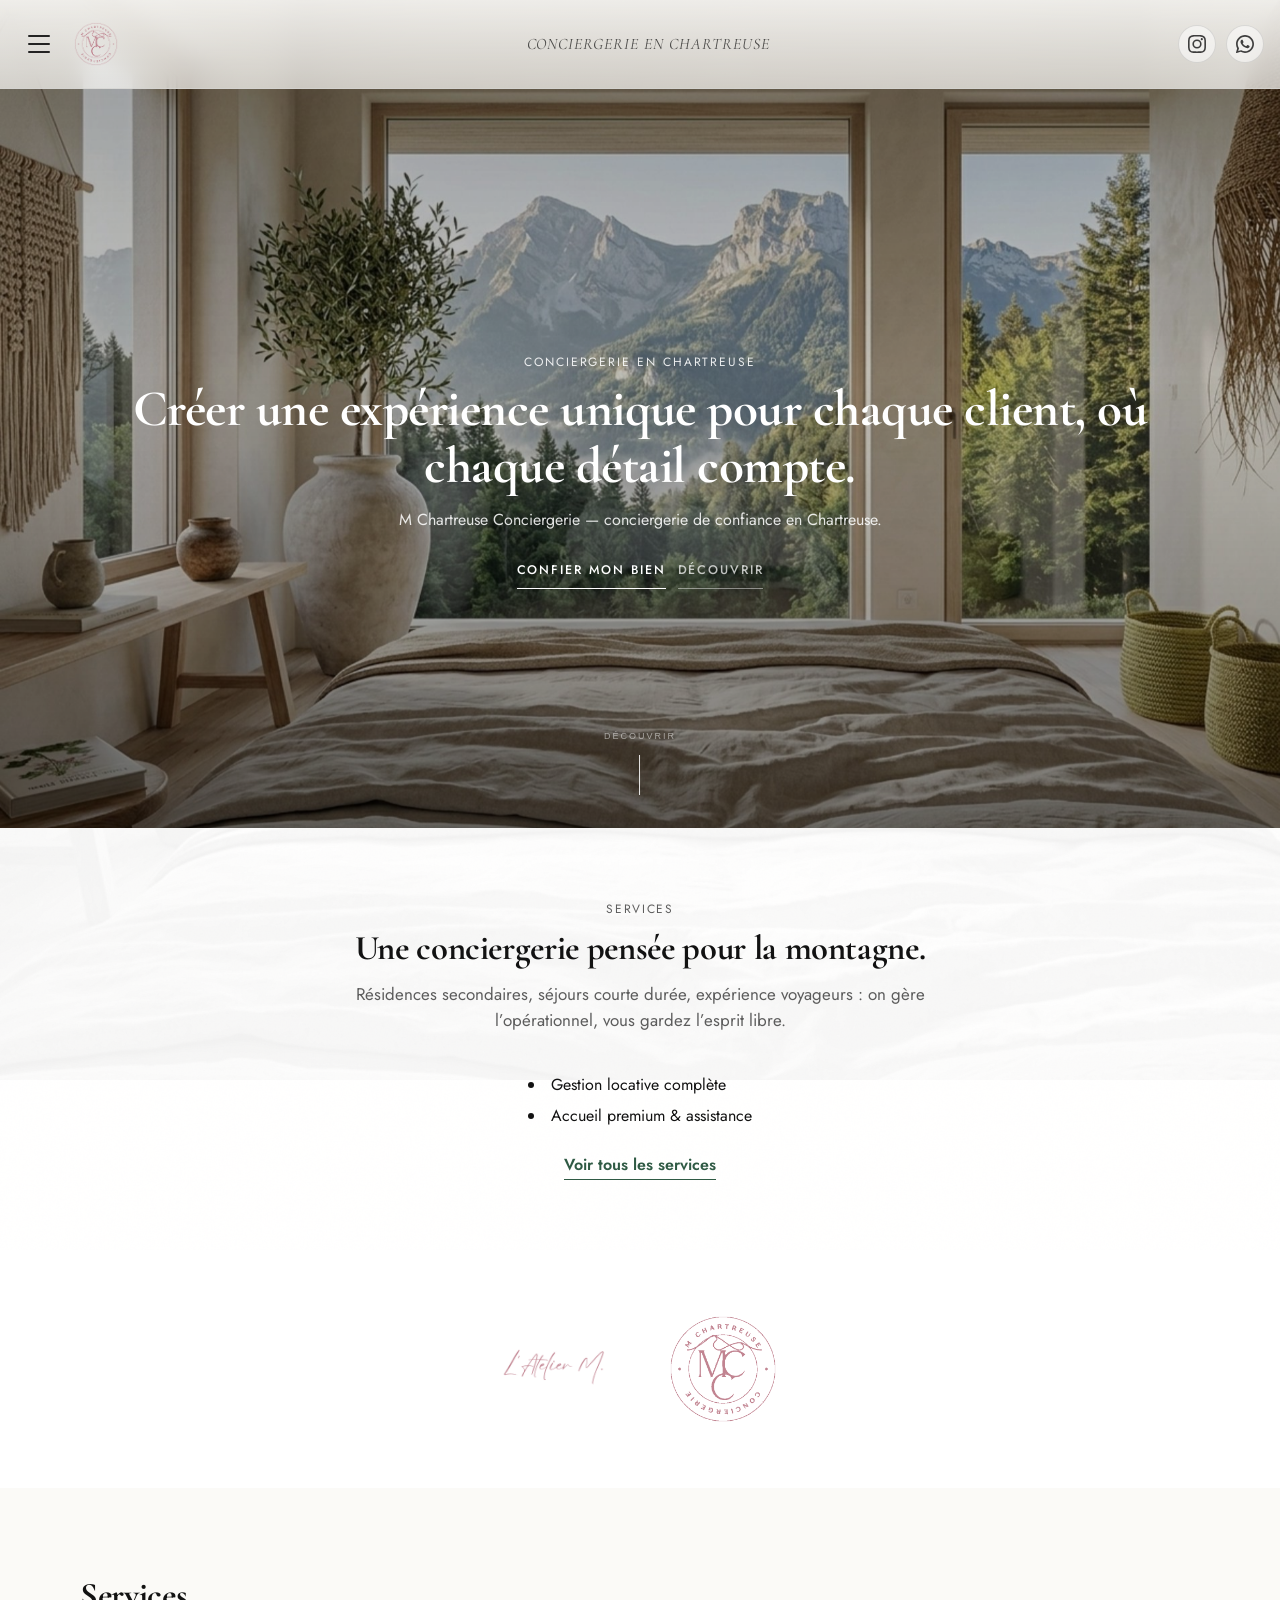
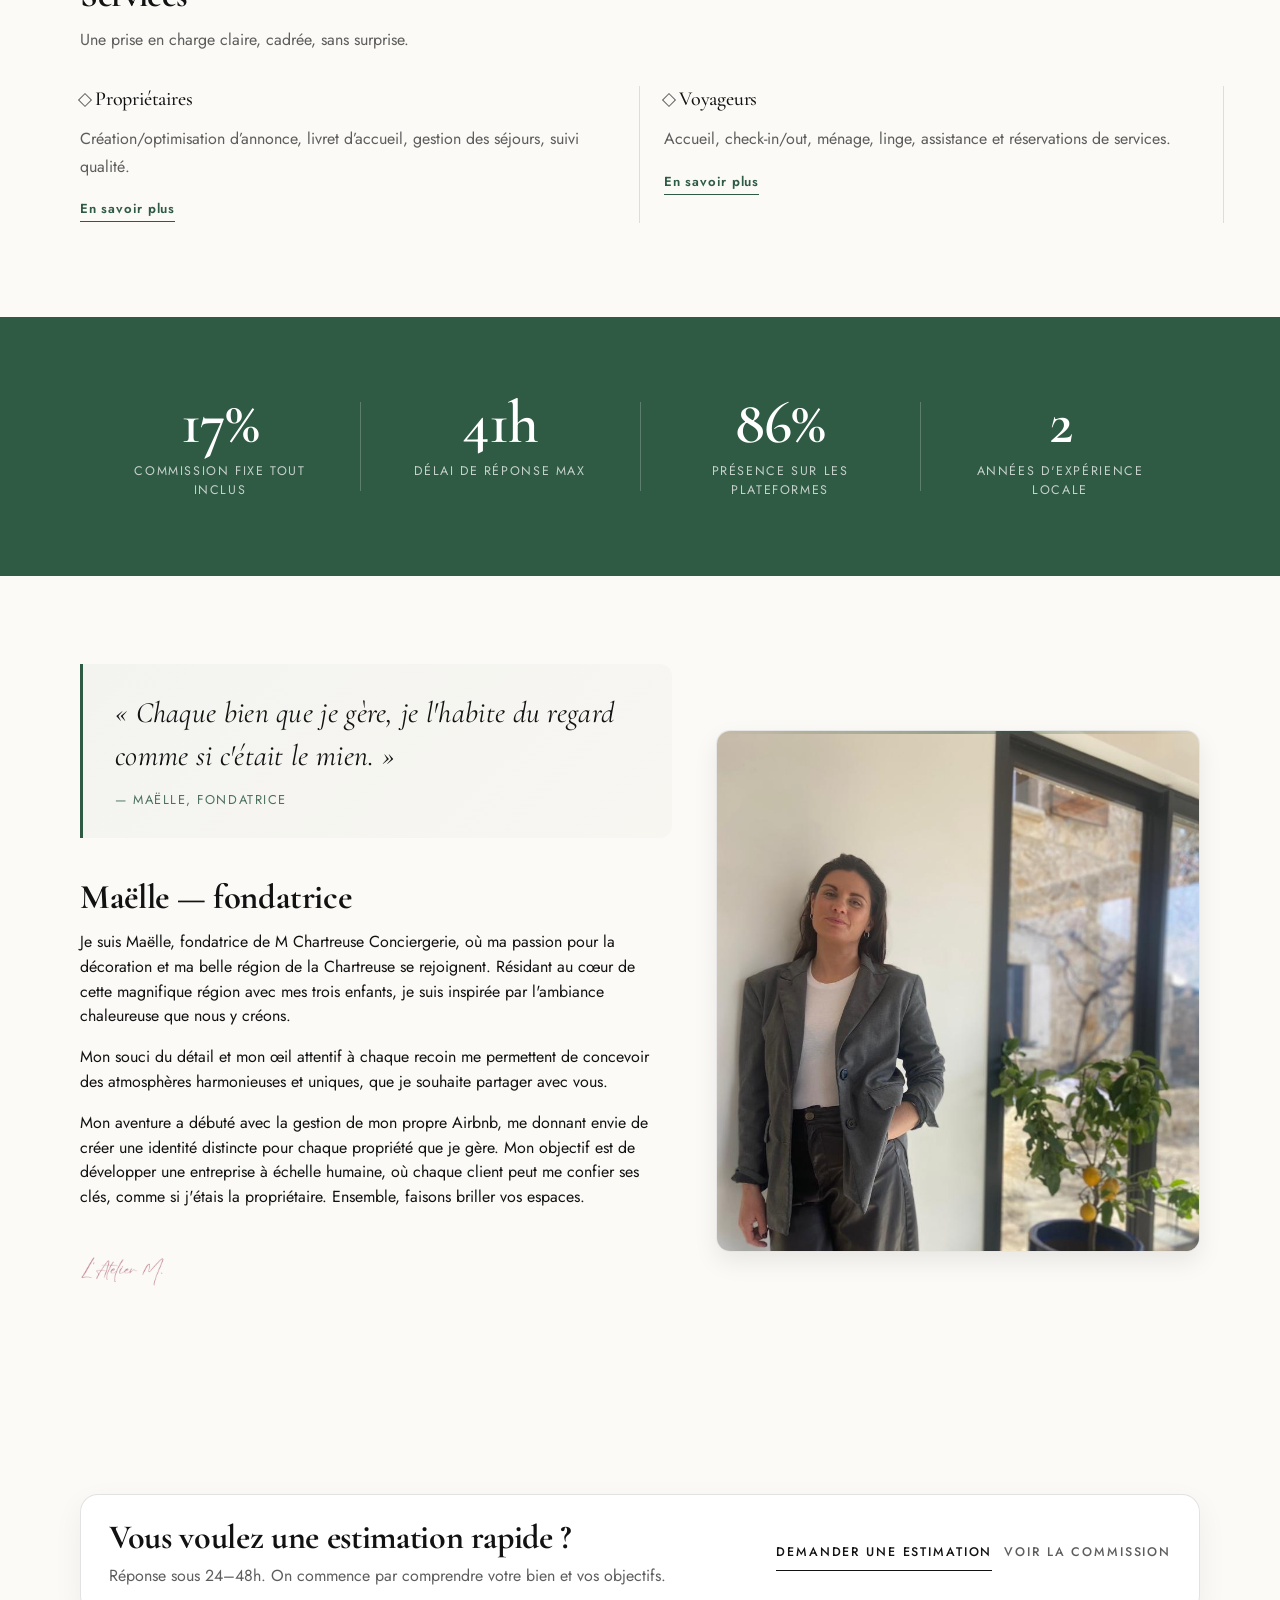
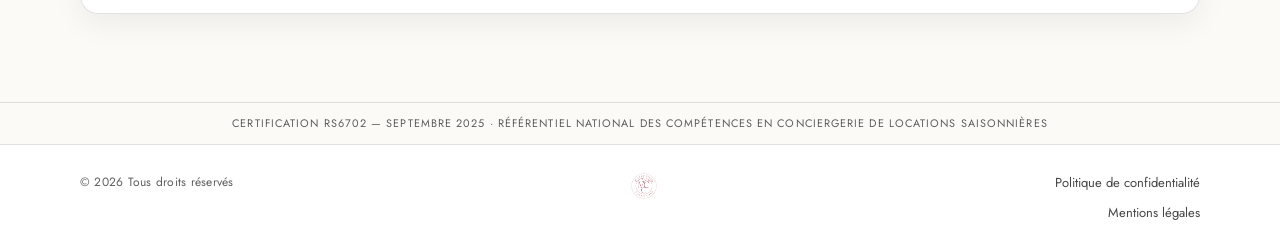
==== index.html @ 574f9b26 "v17c — logos rose, vert premium, signatures, footer" ====
<!doctype html>
<html lang="fr">
<head>
  <meta charset="utf-8" />
  <meta name="viewport" content="width=device-width,initial-scale=1" />
  <title>Ma Chartreuse Conciergerie — Conciergerie haut de gamme en Chartreuse</title>
  <meta name="description" content="Ma Chartreuse Conciergerie : gestion complète et accueil premium pour locations saisonnières en Chartreuse." />

  <link rel="icon" href="public/favicon.ico" />
  <link rel="stylesheet" href="assets/css/main.css" />
  <link rel="stylesheet" href="assets/css/components.css" />
  <link rel="stylesheet" href="assets/css/pages/home.css" />

  <link rel="preconnect" href="https://fonts.googleapis.com">
  <link rel="preconnect" href="https://fonts.gstatic.com" crossorigin>
  <link href="https://fonts.googleapis.com/css2?family=Cormorant+Garamond:ital,wght@0,500;0,600;0,700;1,400;1,500&family=Jost:wght@300;400;500;600&display=swap" rel="stylesheet">
  <meta property="og:title" content="Ma Chartreuse Conciergerie — Conciergerie haut de gamme en Chartreuse" />
  <meta property="og:description" content="Gestion complète et accueil premium pour locations saisonnières en Chartreuse." />
  <meta property="og:image" content="https://ma-chartreuse-conciergerie.fr/assets/img/hero/hero-01.jpg" />
  <meta property="og:type" content="website" />
  <meta property="og:url" content="https://ma-chartreuse-conciergerie.fr/" />
  <script type="application/ld+json">
  {
  "@context": "https://schema.org",
  "@type": "LocalBusiness",
  "@id": "https://ma-chartreuse-conciergerie.fr/#business",
  "name": "Ma Chartreuse Conciergerie",
  "legalName": "Ma Chartreuse Conciergerie — Maëlle Carlin",
  "description": "Conciergerie haut de gamme en Chartreuse. Gestion complète de locations saisonnières : annonce, accueil, ménage, suivi qualité. Commission fixe à 20%.",
  "url": "https://ma-chartreuse-conciergerie.fr",
  "telephone": "+33633912752",
  "email": "mchartreuseconciergerie@gmail.com",
  "foundingDate": "2021",
  "founder": {
    "@type": "Person",
    "name": "Maëlle Carlin"
  },
  "address": {
    "@type": "PostalAddress",
    "addressRegion": "Chartreuse",
    "addressCountry": "FR"
  },
  "areaServed": {
    "@type": "Place",
    "name": "Chartreuse, Isère, France"
  },
  "serviceType": "Conciergerie de location saisonnière",
  "priceRange": "20% de commission",
  "sameAs": [
    "https://www.instagram.com/mchartreuseconciergerie/"
  ],
  "image": "https://ma-chartreuse-conciergerie.fr/assets/img/hero/hero-01.jpg"
}
  </script>
</head>

<body class="page page-home">
  <a class="skip-link" href="#main">Aller au contenu</a>

  <header class="site-header" id="top">
  <div class="header-inner">
    <div class="header-left">
      <button class="menu-btn" type="button" aria-expanded="false" aria-controls="menu-overlay" aria-label="Ouvrir le menu">
        <span class="menu-icon" aria-hidden="true"><span></span><span></span><span></span></span>
      </button>

      <a class="brand" href="index.html" aria-label="Accueil">
        <img src="assets/img/logo/logo.png" alt="Ma Chartreuse Conciergerie" class="brand-logo">
      </a>
    </div>

    <div class="header-center" aria-label="Tagline">CONCIERGERIE EN CHARTREUSE</div>

    <div class="header-right" aria-label="Réseaux">
      <a class="icon-link" href="https://www.instagram.com/mchartreuseconciergerie/" target="_blank" rel="noopener" aria-label="Instagram">
        <svg viewBox="0 0 24 24" fill="currentColor" aria-hidden="true">
          <path d="M12 2.163c3.204 0 3.584.012 4.85.07 3.252.148 4.771 1.691 4.919 4.919.058 1.265.069 1.645.069 4.849 0 3.205-.012 3.584-.069 4.849-.149 3.225-1.664 4.771-4.919 4.919-1.266.058-1.644.07-4.85.07-3.204 0-3.584-.012-4.849-.07-3.26-.149-4.771-1.699-4.919-4.92-.058-1.265-.07-1.644-.07-4.849 0-3.204.013-3.583.07-4.849.149-3.227 1.664-4.771 4.919-4.919 1.266-.057 1.645-.069 4.849-.069zM12 0C8.741 0 8.333.014 7.053.072 2.695.272.273 2.69.073 7.052.014 8.333 0 8.741 0 12c0 3.259.014 3.668.072 4.948.2 4.358 2.618 6.78 6.98 6.98C8.333 23.986 8.741 24 12 24c3.259 0 3.668-.014 4.948-.072 4.354-.2 6.782-2.618 6.979-6.98.059-1.28.073-1.689.073-4.948 0-3.259-.014-3.667-.072-4.947-.196-4.354-2.617-6.78-6.979-6.98C15.668.014 15.259 0 12 0zm0 5.838a6.162 6.162 0 1 0 0 12.324 6.162 6.162 0 0 0 0-12.324zM12 16a4 4 0 1 1 0-8 4 4 0 0 1 0 8zm6.406-11.845a1.44 1.44 0 1 0 0 2.881 1.44 1.44 0 0 0 0-2.881z"/>
        </svg>
      </a>
      <a class="icon-link" href="https://wa.me/33633912752" target="_blank" rel="noopener" aria-label="WhatsApp">
        <svg viewBox="0 0 24 24" fill="currentColor" aria-hidden="true">
          <path d="M17.472 14.382c-.297-.149-1.758-.867-2.03-.967-.273-.099-.471-.148-.67.15-.197.297-.767.966-.94 1.164-.173.199-.347.223-.644.075-.297-.15-1.255-.463-2.39-1.475-.883-.788-1.48-1.761-1.653-2.059-.173-.297-.018-.458.13-.606.134-.133.298-.347.446-.52.149-.174.198-.298.298-.497.099-.198.05-.371-.025-.52-.075-.149-.669-1.612-.916-2.207-.242-.579-.487-.5-.669-.51-.173-.008-.371-.01-.57-.01-.198 0-.52.074-.792.372-.272.297-1.04 1.016-1.04 2.479 0 1.462 1.065 2.875 1.213 3.074.149.198 2.096 3.2 5.077 4.487.709.306 1.262.489 1.694.625.712.227 1.36.195 1.871.118.571-.085 1.758-.719 2.006-1.413.248-.694.248-1.289.173-1.413-.074-.124-.272-.198-.57-.347zM12 0C5.373 0 0 5.373 0 12c0 2.127.558 4.121 1.533 5.851L.057 23.057a.75.75 0 0 0 .906.906l5.206-1.476A11.943 11.943 0 0 0 12 24c6.627 0 12-5.373 12-12S18.627 0 12 0zm0 21.75a9.73 9.73 0 0 1-4.964-1.355l-.356-.212-3.691 1.046 1.046-3.691-.212-.356A9.73 9.73 0 0 1 2.25 12C2.25 6.615 6.615 2.25 12 2.25S21.75 6.615 21.75 12 17.385 21.75 12 21.75z"/>
        </svg>
      </a>
    </div>
  </div>
</header>

<!-- MENU OVERLAY -->
<div class="menu-overlay" id="menu-overlay" hidden>
  <button class="menu-backdrop" type="button" aria-label="Fermer"></button>

  <div class="menu-panel" role="dialog" aria-modal="true" aria-label="Menu">
    <div class="menu-top">
      <a class="menu-brand" href="index.html" aria-label="Accueil">
        <img src="assets/img/logo/logo.png" alt="Ma Chartreuse Conciergerie" class="menu-logo">
      </a>

      <button class="menu-close" type="button" aria-label="Fermer le menu">
        <span aria-hidden="true">✕</span>
      </button>
    </div>

    <nav class="menu-nav" aria-label="Navigation">
      <a href="index.html">Accueil</a>
<a href="proprietaires.html">Propriétaires</a>
      <a href="voyageurs.html">Voyageurs</a>
      <a href="contact.html">Contact</a>
      <a href="mentions-legales.html" class="menu-muted">Mentions légales</a>
    </nav>
  </div>
</div>

  <section class="hero" aria-label="Présentation">
    <!-- Ken Burns slideshow -->
    <div class="hero-slides" aria-hidden="true">
      <div class="hero-slide hero-slide--active" style="background-image:url('assets/img/hero/hero-01.jpg')" data-kb="zoom-in-left"></div>
      <div class="hero-slide" style="background-image:url('assets/img/extra/hero-new-1.jpg')" data-kb="zoom-in-right"></div>
      <div class="hero-slide" style="background-image:url('assets/img/extra/hero-new-2.jpg')" data-kb="pan-up"></div>
      <div class="hero-slide" style="background-image:url('assets/img/services/service-01.jpg')" data-kb="zoom-in-left"></div>
    </div>
    <div class="hero-overlay" aria-hidden="true"></div>

    <div class="container hero-content">
      <p class="hero-kicker">Conciergerie en Chartreuse</p>
      <h1>Créer une expérience unique pour chaque client, où chaque détail compte.</h1>
      <p class="hero-sub">
        M Chartreuse Conciergerie — conciergerie de confiance en Chartreuse.
      </p>

      <div class="hero-actions">
        <a class="btn" href="contact.html">Confier mon bien</a>
        <a class="btn btn-ghost" href="#services">Découvrir</a>
      </div>
    </div>

    <button class="scroll-indicator" type="button" aria-label="Faire défiler vers la section suivante">
      <span class="scroll-indicator-label">Découvrir</span>
      <span class="scroll-indicator-chevron" aria-hidden="true"></span>
    </button>
  </section>

  <main id="main">
    <section id="services" class="section section-tight">
      <div class="container services-intro">
        <p class="kicker">Services</p>
        <h2>Une conciergerie pensée pour la montagne.</h2>
        <p class="lead">
          Résidences secondaires, séjours courte durée, expérience voyageurs : on gère l’opérationnel, vous gardez l’esprit libre.
        </p>
        <ul class="bullets">
          <li>Gestion locative complète</li>
          <li>Accueil premium & assistance</li>
        </ul>
        <div class="inline-actions">
          <a class="text-link" href="#services-list">Voir tous les services</a>
        </div>
      </div>
    </section>

        <section class="photo-strip section--soft signatures-strip" aria-label="Signatures">
      <div class="container">
        <div class="signatures-display">
          <a href="https://www.holidu.fr/d/57566396?ctx=E2PwNoq0ba" target="_blank" rel="noopener" aria-label="L'Atelier M. — voir l'annonce">
            <img src="assets/img/logo/signature-atelier.png" alt="L'Atelier M." loading="lazy">
          </a>
          <img src="assets/img/logo/logo.png" alt="Ma Chartreuse Conciergerie" loading="lazy">
        </div>
      </div>
    </section>


    <section id="services-list" class="section section--soft">
      <div class="container">
        <div class="section-head">
          <h2>Services</h2>
          <p class="muted">Une prise en charge claire, cadrée, sans surprise.</p>
        </div>

        <div class="feature-columns" aria-label="Nos services">
          <div class="feature-item feature-sep">
            <div class="mark" aria-hidden="true"><span class="diamond"></span></div>
            <h3>Propriétaires</h3>
            <p>Création/optimisation d’annonce, livret d’accueil, gestion des séjours, suivi qualité.</p>
            <p style="margin-top:14px"><a class="text-link link-more" href="proprietaires.html">En savoir plus</a></p>
          </div>

          <div class="feature-item feature-sep">
            <div class="mark" aria-hidden="true"><span class="diamond"></span></div>
            <h3>Voyageurs</h3>
            <p>Accueil, check-in/out, ménage, linge, assistance et réservations de services.</p>
            <p style="margin-top:14px"><a class="text-link link-more" href="voyageurs.html">En savoir plus</a></p>
          </div>
</div>
      </div>
    </section>

    <!-- BANDEAU STATS -->
    <section class="stats-band" id="commission" aria-label="Chiffres clés">
      <div class="container">
        <div class="stats-grid">
          <div class="stat-item">
            <span class="stat-number" data-target="20" data-suffix="%">20%</span>
            <span class="stat-label">Commission fixe tout inclus</span>
          </div>
          <div class="stat-item">
            <span class="stat-number" data-target="48" data-suffix="h">48h</span>
            <span class="stat-label">Délai de réponse max</span>
          </div>
          <div class="stat-item">
            <span class="stat-number" data-target="100" data-suffix="%">100%</span>
            <span class="stat-label">Présence sur les plateformes</span>
          </div>
          <div class="stat-item">
            <span class="stat-number" data-target="2">2</span>
            <span class="stat-label">Années d'expérience locale</span>
          </div>
        </div>
      </div>
    </section>

    <section class="section section--soft section--founder">
      <div class="container">
        <div class="split split--founder">
          <div>
            <div class="founder-quote">
              <blockquote>« Chaque bien que je gère, je l'habite du regard comme si c'était le mien. »</blockquote>
              <cite>— Maëlle, fondatrice</cite>
            </div>
            <h2>Maëlle — fondatrice</h2>
            <p>Je suis Maëlle, fondatrice de M Chartreuse Conciergerie, où ma passion pour la décoration et ma belle région de la Chartreuse se rejoignent. Résidant au cœur de cette magnifique région avec mes trois enfants, je suis inspirée par l'ambiance chaleureuse que nous y créons.</p>
            <p>Mon souci du détail et mon œil attentif à chaque recoin me permettent de concevoir des atmosphères harmonieuses et uniques, que je souhaite partager avec vous.</p>
            <p>Mon aventure a débuté avec la gestion de mon propre Airbnb, me donnant envie de créer une identité distincte pour chaque propriété que je gère. Mon objectif est de développer une entreprise à échelle humaine, où chaque client peut me confier ses clés, comme si j'étais la propriétaire. Ensemble, faisons briller vos espaces.</p>

            <div class="signatures-row" aria-label="Signatures">
              <a href="https://www.holidu.fr/d/57566396?ctx=E2PwNoq0ba" target="_blank" rel="noopener" aria-label="L'Atelier M. — voir l'annonce">
                <img src="assets/img/logo/signature-atelier.png" alt="L'Atelier M." class="signature-img" loading="lazy">
              </a>
            </div>
          </div>

          <div class="card founder-photo">
            <img src="assets/img/extra/fondatrice.jpg" alt="Maëlle, fondatrice" loading="lazy" width="600" height="520">
          </div>
        </div>
      </div>
    </section>

<section class="section section--soft">
<div class="container">
        <div class="cta-bar">
          <div>
            <h2 class="cta-title">Vous voulez une estimation rapide ?</h2>
            <p class="cta-sub">Réponse sous 24–48h. On commence par comprendre votre bien et vos objectifs.</p>
          </div>
          <div class="cta-actions">
            <a class="btn" href="contact.html">Demander une estimation</a>
            <a class="btn btn-ghost" href="#commission">Voir la commission</a>
          </div>
        </div>
      </div>
</section>
  </main>

  <div class="certification-band">
    <div class="container">
      <p>Certification RS6702 — septembre 2025 · Référentiel national des compétences en conciergerie de locations saisonnières</p>
    </div>
  </div>

  <footer class="site-footer">
  <div class="container footer-inner">
    <div class="footer-left">
      <p class="footer-copy">© 2026 Tous droits réservés</p>
    </div>

    <div class="footer-middle">
      <a class="footer-brand" href="index.html" aria-label="Accueil">
        <img src="assets/img/logo/logo.png" alt="Ma Chartreuse Conciergerie" class="footer-logo">
      </a>
    </div>

    <nav class="footer-links" aria-label="Liens légaux">
      <a href="politique-confidentialite.html">Politique de confidentialité</a>
      <a href="mentions-legales.html">Mentions légales</a>
    </nav>
  </div>
</footer>

  <script src="assets/js/main.js"></script>
</body>
</html>
---- assets/css/main.css ----
:root{
  --bg: #ffffff;
  --font-display: "Cormorant Garamond", serif;
  --bg-sand: #f4f1eb;
  --bg-soft: #fbfaf7;
  --text: #121212;
  --muted: rgba(18,18,18,.68);
  --line: rgba(18,18,18,.12);
  --white: #fff;

  --brand: #2f5a44;
  --brand-2: #c8b89a;

  --radius: 18px;
  --shadow: 0 10px 24px rgba(0,0,0,.10);

  --radius-card: 14px;
  --shadow-soft: 0 10px 24px rgba(0,0,0,.08);
  --shadow-hover: 0 18px 42px rgba(0,0,0,.12);

  --container: 1120px;
  --header-h: 88px;
}
/* Offset ancres pour header fixe */
[id] { scroll-margin-top: var(--header-h); }


*{ box-sizing: border-box; }
html{ scroll-behavior: smooth; }
body{
  margin: 0;
  background: var(--bg);
  color: var(--text);
  font-family: "Jost", system-ui, -apple-system, sans-serif;
  line-height: 1.55;
}

/* Section background variety */
.section.section--sand{ background: var(--bg-sand); }
.section.section--soft{ background: var(--bg-soft); }
.section.section--image{
  position: relative;
  overflow: hidden;
  background: #111;
  color: #fff;
}

/* section--image CTA readability (avoid white on white inside the CTA box) */
.section--image .cta-bar{
  color: var(--text);
}
.section--image .cta-bar .cta-title{ color: var(--text); }
.section--image .cta-bar .cta-sub{ color: var(--muted); }

/* Signature (text fallback) */
.signature{
  margin-top: 16px;
  font-family: var(--font-display);
  font-size: 26px;
  letter-spacing: .01em;
}
.signature-role{
  margin: 2px 0 0;
  color: var(--muted);
  font-size: 13px;
}
.section.section--image::before{
  content: "";
  position: absolute;
  inset: 0;
  background: var(--section-bg) center/cover no-repeat;
  transform: scale(1.02);
}
.section.section--image::after{
  content: "";
  position: absolute;
  inset: 0;
  background: rgba(15,15,15,var(--section-overlay,0.45));
}
.section.section--image > .container{ position: relative; z-index: 1; }

img{ max-width: 100%; display: block; }
a{ color: inherit; text-decoration: none; }
p{ margin: 0 0 1rem; }

.container{
  width: min(var(--container), calc(100% - 32px));
  margin: 0 auto;
}

.section{ padding: 88px 0; }
.section-tight{ padding: 72px 0; }
@media (max-width: 600px) {
  .section      { padding: 56px 0; }
  .section-tight{ padding: 44px 0; }
}

h1,h2,h3{
  font-family: "Cormorant Garamond", serif;
  letter-spacing: -.01em;
  line-height: 1.1;
  margin: 0 0 14px;
}

h1{ font-size: clamp(2.2rem, 4vw, 3.2rem); }
h2{ font-size: clamp(1.7rem, 2.7vw, 2.3rem); }
h3{ font-size: 1.35rem; }

.lead{ font-size: 1.06rem; color: var(--muted); max-width: 62ch; }
.muted{ color: var(--muted); }

.skip-link{
  position: absolute;
  left: -999px;
  top: 12px;
  background: #000;
  color: #fff;
  padding: 10px 12px;
  border-radius: 10px;
  z-index: 9999;
}
.skip-link:focus{ left: 12px; }

.sr-only{
  position: absolute; width: 1px; height: 1px;
  padding: 0; margin: -1px; overflow: hidden;
  clip: rect(0,0,0,0); white-space: nowrap; border: 0;
}

/* ══════════════════════════════════════════════
   SYSTÈME DE LIENS / BOUTONS UNIFIÉ
   Principe : texte + trait qui glisse au hover
   ══════════════════════════════════════════════ */

/* ── Base partagée ── */
.btn, .text-link, .link-more {
  display: inline-flex;
  align-items: center;
  gap: 8px;
  position: relative;
  cursor: pointer;
  text-decoration: none;
  transition: opacity .22s ease;
}

/* Trait animé sous chaque élément */
.btn::after, .text-link::after, .link-more::after {
  content: "";
  position: absolute;
  bottom: -2px; left: 0;
  width: 100%; height: 1px;
  background: currentColor;
  transform-origin: left center;
  transform: scaleX(1);
  transition: transform .38s cubic-bezier(.77,0,.18,1);
}

/* Hover : le trait se retire vers la droite */
.btn:hover::after,
.text-link:hover::after,
.link-more:hover::after {
  transform: scaleX(0);
  transform-origin: right center;
}
.btn:hover, .text-link:hover, .link-more:hover { opacity: .72; }

/* ── .btn : CTA principal — fond sombre (hero) ── */
.btn {
  padding: 4px 0 7px;
  background: none;
  border: none;
  border-radius: 0;
  box-shadow: none;
  color: #fff;
  font-size: .78rem;
  font-weight: 500;
  letter-spacing: .15em;
  text-transform: uppercase;
}

/* ── .btn-ghost : secondaire sur fond sombre ── */
.btn-ghost {
  color: rgba(255,255,255,.72);
}
.btn-ghost::after {
  background: rgba(255,255,255,.45);
}

/* ── .btn sur fond clair (dans .cta-actions) ── */
.cta-actions .btn {
  color: var(--text);
}
.cta-actions .btn-ghost {
  color: var(--muted);
}

/* ── .text-link : lien inline dans le contenu ── */
.text-link {
  color: var(--brand);
  font-weight: 600;
  font-size: inherit;
}

/* ── .link-more : lien "En savoir plus" dans les features ── */
.link-more {
  color: var(--brand);
  font-weight: 600;
  font-size: .82rem;
  letter-spacing: .06em;
}
/* Pas de flèche séparée — le trait suffit */

.split{
  display: grid;
  grid-template-columns: 1.1fr .9fr;
  gap: 44px;
  align-items: center;
}

.grid-3{
  display: grid;
  grid-template-columns: repeat(3, 1fr);
  gap: 18px;
}

.card{
  background: rgba(255,255,255,.92);
  border: 1px solid rgba(18,18,18,.10);
  border-radius: var(--radius-card);
  padding: 22px 22px 18px;
  box-shadow: var(--shadow-soft);
  backdrop-filter: blur(6px);
  -webkit-backdrop-filter: blur(6px);
  transition: transform .28s ease, box-shadow .28s ease, border-color .28s ease;
  position: relative;
  overflow: hidden;
}
.card::before{
  content:"";
  position:absolute;
  left:0; top:0;
  width:100%;
  height:3px;
  background: linear-gradient(90deg, rgba(47,90,68,.0), rgba(47,90,68,.55), rgba(47,90,68,.0));
  opacity:.75;
}
.card:hover{
  transform: translateY(-2px);
  box-shadow: var(--shadow-hover);
  border-color: rgba(47,90,68,.18);
}

.card-image{
  border-radius: var(--radius);
  overflow: hidden;
  border: 1px solid var(--line);
  box-shadow: 0 10px 24px rgba(0,0,0,.08);
}
.card-image img{ width: 100%; height: 420px; object-fit: cover; }

.site-footer{
  padding: 34px 0;
  border-top: 1px solid var(--line);
  background: rgba(255,255,255,.35);
}
.footer-inner{
  display: flex;
  justify-content: space-between;
  align-items: flex-start;
  gap: 18px;
}
.footer-links{ display: flex; gap: 16px; }

@media (max-width: 980px){
  .split{ grid-template-columns: 1fr; gap: 28px; }
  .grid-3{ grid-template-columns: 1fr; }
  .card-image img{ height: 320px; }
}

@media (max-width: 760px){
  .nav-toggle{ display: inline-flex; }
  .nav-menu{
    position: absolute;
    top: 72px;
    right: 24px;
    left: 24px;
    flex-direction: column;
    gap: 8px;
    background: rgba(251,250,247,.96);
    border: 1px solid var(--line);
    border-radius: 16px;
    padding: 12px;
    display: none;
  }
  .nav-menu.is-open{ display: flex; }
  .nav-cta{ width: 100%; justify-content: center; }
}



/* Collectionist-like feature columns (no "bubbles") */
.feature-columns{
  display: grid;
  grid-template-columns: repeat(auto-fit, minmax(240px, 1fr));
  justify-content: center;
  gap: 48px;
  margin-top: 28px;
}
.feature-item{ padding: 8px 0; }
.feature-item .mark{ display:inline-flex; gap:6px; align-items:center; margin-bottom:14px; }
.feature-item .diamond{
  width: 10px;
  height: 10px;
  border: 1px solid rgba(30,30,30,.7);
  transform: rotate(45deg);
  display: inline-block;
}
.section--image .feature-item .diamond{ border-color: rgba(255,255,255,.7); }
.feature-item h3{
  font-family: var(--font-display);
  font-weight: 500;
  margin: 0 0 10px;
  font-size: 20px;
}
.feature-item p{ margin: 0; color: var(--muted); line-height: 1.7; }
.section--image .feature-item p{ color: rgba(255,255,255,.78); }
.feature-sep{ position: relative; }
.feature-sep::after{
  content: "";
  position: absolute;
  top: 6px;
  bottom: 6px;
  right: -24px;
  width: 1px;
  background: var(--line);
}
.section--image .feature-sep::after{ background: rgba(255,255,255,.22); }

@media (max-width: 900px){
  .feature-columns{ grid-template-columns: 1fr; gap: 26px; }
  .feature-sep::after{ display:none; }
}

/* Premium CTA bar */
.cta-bar{
  display: flex;
  align-items: center;
  justify-content: space-between;
  gap: 18px;
  padding: 24px 28px;
  border: 1px solid var(--line);
  background: rgba(255,255,255,.9);
  border-radius: 18px;
  box-shadow: 0 10px 30px rgba(0,0,0,.06);
}
.cta-bar .cta-title{ font-family: var(--font-display); font-size: 34px; margin: 0; }
.cta-bar .cta-sub{ color: var(--muted); margin: 8px 0 0; }
.cta-bar .cta-actions{ display:flex; gap:12px; flex-wrap:wrap; justify-content:flex-end; }
@media (max-width: 900px){
  .cta-bar{ flex-direction: column; align-items: flex-start; }
  .cta-bar .cta-title{ font-size: 26px; }
}
@media (max-width: 480px){
  .cta-bar{ padding: 20px 18px; }
  .cta-bar .cta-title{ font-size: 22px; }
}


/* Subtle background images to avoid empty feeling (very low opacity) */
body.page { position: relative; }
body.page-home::before,
body.page-proprietaires::before,
body.page-voyageurs::before{
  content: "";
  position: fixed;
  inset: -20%;
  background-position: center;
  background-size: cover;
  background-repeat: no-repeat;
  opacity: .05;
  filter: grayscale(1);
  pointer-events: none;
  z-index: -1;
}
body.page-home::before{ background-image: url("../img/hero/hero-01.jpg"); }
body.page-proprietaires::before{ background-image: url("../img/extra/house-01.jpg"); }
body.page-voyageurs::before{ background-image: url("../img/services/service-01.jpg"); }

/* ===== FADE-IN AU SCROLL ===== */
.will-fade {
  opacity: 0;
  transform: translateY(22px);
  transition: opacity .55s ease, transform .55s ease;
}
.will-fade.is-visible {
  opacity: 1;
  transform: translateY(0);
}

/* ===== STATS BANDEAU ===== */
.stats-band {
  padding: 56px 0;
  background: var(--brand);
  color: #fff;
}
.stats-grid {
  display: flex;
  justify-content: center;
  align-items: stretch;
  gap: 0;
  flex-wrap: wrap;
}
.stat-item {
  flex: 1;
  min-width: 180px;
  text-align: center;
  padding: 20px 32px;
  position: relative;
}
.stat-item + .stat-item::before {
  content: "";
  position: absolute;
  left: 0; top: 20%; bottom: 20%;
  width: 1px;
  background: rgba(255,255,255,.22);
}
.stat-number {
  display: block;
  font-family: "Cormorant Garamond", serif;
  font-size: clamp(2.6rem, 5vw, 3.8rem);
  font-weight: 600;
  line-height: 1;
  letter-spacing: -.02em;
}
.stat-label {
  display: block;
  margin-top: 8px;
  font-size: .78rem;
  letter-spacing: .13em;
  text-transform: uppercase;
  opacity: .72;
}
@media (max-width: 600px) {
  .stats-grid { display: grid; grid-template-columns: 1fr 1fr; }
  .stat-item  { min-width: 0; padding: 20px 16px; }
  .stat-item + .stat-item::before { display: none; }
}

/* ===== CITATION FONDATRICE ===== */
.founder-quote {
  margin-bottom: 40px;
  padding: 28px 32px;
  border-left: 3px solid var(--brand);
  background: linear-gradient(135deg, rgba(47,90,68,.04), rgba(200,184,154,.06));
  border-radius: 0 12px 12px 0;
}
.founder-quote blockquote {
  margin: 0;
  font-family: "Cormorant Garamond", serif;
  font-size: clamp(1.45rem, 2.4vw, 1.85rem);
  font-style: italic;
  line-height: 1.45;
  color: var(--text);
  letter-spacing: .01em;
}
.founder-quote cite {
  display: block;
  margin-top: 12px;
  font-size: .8rem;
  font-style: normal;
  letter-spacing: .12em;
  text-transform: uppercase;
  color: var(--brand);
  opacity: .85;
}

/* ===== FEATURE ITEM hover underline ===== */
.feature-item h3 {
  position: relative;
  display: inline-block;
  padding-bottom: 5px;
}
/* Trait qui glisse en apparaissant (cohérent avec le système boutons) */
.feature-item h3::after {
  content: "";
  position: absolute;
  bottom: 0; left: 0;
  width: 100%; height: 1px;
  background: var(--brand);
  transform-origin: right center;
  transform: scaleX(0);
  transition: transform .38s cubic-bezier(.77,0,.18,1);
}
.feature-item:hover h3::after {
  transform: scaleX(1);
  transform-origin: left center;
}
---- assets/css/components.css ----
/* HERO */
.hero{
  position: relative;
  min-height: 92vh;
  display: grid;
  place-items: center;
  overflow: hidden;
  padding-top: var(--header-h);
}

/* .hero-media replaced by .hero-slides (Ken Burns) */
.hero-media { display: none; }

.hero-overlay{
  position: absolute;
  inset: 0;
  background: linear-gradient(
    180deg,
    rgba(0,0,0,.38) 0%,
    rgba(0,0,0,.24) 45%,
    rgba(0,0,0,.48) 100%
  );
}

.hero-content{
  position: relative;
  z-index: 2;
  text-align: center;
  color: #fff;
  padding: 6.5rem 0 5rem;
}
@media (max-width: 600px) {
  .hero-content { padding: 3.5rem 0 4rem; }
}

.hero-kicker{
  margin: 0 0 10px;
  font-size: 12px;
  letter-spacing: .16em;
  text-transform: uppercase;
  opacity: .88;
}

.hero-sub{
  margin: 0 auto 24px;
  max-width: 64ch;
  color: rgba(255,255,255,.86);
}

.hero-actions{
  display: inline-flex;
  gap: 12px;
  flex-wrap: wrap;
  justify-content: center;
}

/* Scroll indicator */
.scroll-indicator {
  position: absolute;
  left: 50%;
  bottom: 32px;
  transform: translateX(-50%);
  z-index: 3;

  display: inline-flex;
  flex-direction: column;
  align-items: center;
  gap: 14px;

  background: transparent;
  border: 0;
  color: rgba(255,255,255,.75);
  cursor: pointer;

  opacity: 1;
  transition: opacity .4s ease, transform .4s ease;
}

.scroll-indicator.is-hidden {
  opacity: 0;
  transform: translateX(-50%) translateY(10px);
  pointer-events: none;
}

.scroll-indicator-label {
  font-size: 9px;
  letter-spacing: .22em;
  text-transform: uppercase;
  opacity: .7;
}

/* Ligne verticale animée — trait qui descend en boucle */
.scroll-indicator-chevron {
  width: 1px;
  height: 40px;
  position: relative;
  overflow: hidden;
  background: rgba(255,255,255,.18);
}

.scroll-indicator-chevron::after {
  content: "";
  position: absolute;
  top: 0; left: 0;
  width: 1px;
  height: 100%;
  background: rgba(255,255,255,.9);
  animation: lineScroll 1.8s cubic-bezier(.4,0,.2,1) infinite;
}

@keyframes lineScroll {
  0%   { transform: translateY(-100%); opacity: 1; }
  60%  { transform: translateY(0%);    opacity: 1; }
  100% { transform: translateY(100%);  opacity: 0; }
}

@media (prefers-reduced-motion: reduce) {
  .scroll-indicator-chevron::after { animation: none; opacity: 1; }
  html { scroll-behavior: auto; }
}

/* CTA section */
.section-cta{
  padding: 70px 0;
}
.cta-box{
  display: flex;
  align-items: center;
  justify-content: space-between;
  gap: 18px;
  padding: 26px;
  border-radius: var(--radius);
  background: rgba(255,255,255,.65);
  border: 1px solid var(--line);
  box-shadow: 0 10px 24px rgba(0,0,0,.06);
}
.cta-actions{
  display: inline-flex;
  gap: 12px;
  flex-wrap: wrap;
  justify-content: flex-end;
}
/* cta-actions colors → see main.css unified system */

@media (max-width: 980px){
  .cta-box{ flex-direction: column; align-items: flex-start; }
  .cta-actions{ justify-content: flex-start; }
}


/* ===== MENU OVERLAY (Collectionist-like) ===== */

/* Header + hamburger (Collectionist-like) */
.site-header{
  transition: transform .28s ease;
  position: fixed;
  inset: 0 0 auto 0;
  z-index: 50;
  background: linear-gradient(180deg, rgba(251,250,247,.92) 0%, rgba(251,250,247,.72) 100%);
  backdrop-filter: blur(10px);
  border-bottom: 1px solid var(--line);
}

.site-header.is-hidden{
  transform: translateY(-100%);
}

.header-inner{
  height: var(--header-h);
  display: flex;
  align-items: center;
  justify-content: space-between;
  gap: 14px;
  padding: 0 16px;
}

.header-left{ display:flex; align-items:center; gap: 12px; }
.header-center{
  font-family: "Cormorant Garamond", serif;
  font-size: 16px;
  font-style: italic;
  font-weight: 400;
  letter-spacing: .06em;
  text-transform: none;
  color: rgba(18,18,18,.72);
  text-align: center;
  white-space: nowrap;
}
.header-right{ display:flex; align-items:center; gap: 10px; }

/* Header responsive */
@media (max-width: 600px) {
  .header-center { display: none; }
  .header-inner  { padding: 0 12px; gap: 8px; }
  .brand-logo    { height: 36px; }
}
@media (min-width: 601px) and (max-width: 820px) {
  .header-center { font-size: 13px; }
}

/* Logo */
.brand-logo{
  height: 44px;
  width: auto;
  /* Renforce la lisibilité (effet "épaisseur" léger) */
  opacity: .92;
}

/* Hamburger (3 bars, no circle) */
.menu-btn{
  background: transparent;
  border: 0;
  padding: 12px;
  margin-left: 0;
  cursor: pointer;
  display: grid;
  place-items: center;
}

.menu-icon{
  width: 22px;
  display: grid;
  gap: 6px;
}
.menu-icon span{
  height: 2px;
  width: 22px;
  background: rgba(18,18,18,.92);
  border-radius: 999px;
}
/* Overlay */
.menu-overlay{
  position: fixed;
  inset: 0;
  z-index: 999;
}

.menu-backdrop{
  position: absolute;
  inset: 0;
  background: rgba(0,0,0,.45);
  border: 0;
  cursor: pointer;
}

/* Panel opens from LEFT */
.menu-panel{
  position: absolute;
  top: 0;
  left: 0;
  height: 100%;
  width: min(520px, 92vw);
  background: rgba(251,250,247,.96);
  backdrop-filter: blur(10px);
  border-right: 1px solid rgba(255,255,255,.25);

  display: flex;
  flex-direction: column;
  padding: 18px 18px 28px;

  transform: translateX(-24px);
  opacity: 0;
  transition: transform .35s ease, opacity .35s ease;
}

.menu-overlay.is-open .menu-panel{
  transform: translateX(0);
  opacity: 1;
}

.menu-top{
  display: flex;
  align-items: center;
  justify-content: space-between;
  gap: 12px;
  padding: 6px 4px 18px;
  border-bottom: 1px solid var(--line);
}

.menu-logo{ height: 22px; width: auto; opacity: .90; }

.menu-close{
  width: 44px;
  height: 44px;
  border-radius: 999px;
  border: 1px solid var(--line);
  background: rgba(255,255,255,.60);
  cursor: pointer;
  font-size: 18px;
}

/* Links */
.menu-nav{
  padding: 18px 6px 0;
  display: flex;
  flex-direction: column;
  gap: 12px;
}

.menu-nav a{
  font-family: "Cormorant Garamond", serif;
  font-size: 26px;
  letter-spacing: -.01em;
  padding: 8px 6px;
  border-radius: 12px;
  transition: background .2s ease, transform .2s ease;
}
.menu-nav a:hover{
  background: rgba(18,18,18,.06);
  transform: translateX(2px);
}

.menu-muted{
  font-family: Inter, system-ui, -apple-system, Segoe UI, Roboto, Arial, sans-serif !important;
  font-size: 14px !important;
  color: var(--muted);
  margin-top: 10px;
}


/* Header right links (meuble la partie haute) */
.header-links{
  margin-left: auto;
  display: flex;
  align-items: center;
  gap: 18px;
}
.header-links a{ color: rgba(18,18,18,.86); padding: 10px 8px; }
.header-links a:hover{ color: var(--text); }
.header-cta{
  padding: 10px 14px;
  border-radius: 999px;
  background: var(--brand);
  color: #fff !important;
  box-shadow: 0 10px 22px rgba(47,90,68,.18);
}
.header-cta:hover{ transform: translateY(-1px); }

@media (max-width: 980px){
  .header-links{ display:none; }
}


.icon-link{ width: 38px; height: 38px; border-radius: 999px; border: 1px solid var(--line); background: rgba(255,255,255,.55); display:grid; place-items:center; }
.icon-link svg{ width: 18px; height: 18px; fill: rgba(18,18,18,.80); }
.icon-link:hover{ background: rgba(255,255,255,.75); }


/* FOOTER (legal links) */
.site-footer{
  padding: 28px 0;
  border-top: 1px solid var(--line);
  background: rgba(255,255,255,.35);
}

.footer-inner{
  display: flex;
  align-items: flex-start;
  justify-content: space-between;
  gap: 22px;
}

.footer-left{
  display: flex;
  flex-direction: column;
  gap: 10px;
}

.footer-logo{
  height: 26px;
  width: auto;
  opacity: .92;
}

.footer-copy{
  margin: 0;
  font-size: 12px;
  color: var(--muted);
  letter-spacing: .02em;
}

.footer-links{
  display: grid;
  gap: 10px;
  text-align: right;
}

.footer-links a{
  font-size: 13px;
  color: rgba(18,18,18,.78);
}

.footer-links a:hover{
  color: var(--text);
  text-decoration: underline;
}

@media (max-width: 760px){
  .footer-inner { flex-direction: column; gap: 16px; }
  .footer-links { text-align: left; flex-direction: column; gap: 8px; }
  .footer-links a { font-size: 14px; }
}



/* PAGE HERO (internal pages) */
.page-hero{
  padding: 130px 0 34px;
  border-bottom: 1px solid var(--line);
  background: linear-gradient(180deg, rgba(255,255,255,.45), rgba(255,255,255,.10));
}
.page-hero.page-hero--image{
  position: relative;
  overflow: hidden;
  color: #fff;
  border-bottom-color: rgba(255,255,255,.18);
  background: #111;
}
.page-hero.page-hero--image::before{
  content: "";
  position: absolute;
  inset: 0;
  background: var(--hero-bg) center/cover no-repeat;
  transform: scale(1.02);
}
.page-hero.page-hero--image::after{
  content: "";
  position: absolute;
  inset: 0;
  background: rgba(15,15,15,var(--hero-overlay,.55));
}
.page-hero.page-hero--image > .container{ position: relative; z-index: 1; }
@media (max-width: 600px) {
  .page-hero.page-hero--image { padding: 120px 0 44px !important; }
}
.page-hero.page-hero--image .page-kicker,
.page-hero.page-hero--image .page-lead{
  color: rgba(255,255,255,.78);
}
.page-hero.page-hero--image h1{
  color: #fff;
}
.page-kicker{
  margin: 0 0 10px;
  font-size: 12px;
  letter-spacing: .16em;
  text-transform: uppercase;
  color: var(--muted);
}
.page-lead{
  margin: 0;
  max-width: 70ch;
  color: var(--muted);
}

/* Simple form */
.form{
  display: grid;
  gap: 12px;
  margin-top: 12px;
}
.form label{
  display: grid;
  gap: 6px;
  font-size: 13px;
  color: rgba(18,18,18,.82);
}
.form input, .form textarea{
  width: 100%;
  padding: 12px 12px;
  border-radius: 14px;
  border: 1px solid var(--line);
  background: rgba(255,255,255,.75);
  font: inherit;
}
.form input:focus, .form textarea:focus{
  outline: 2px solid rgba(47,90,68,.25);
  border-color: rgba(47,90,68,.35);
}


/* Signatures (transparent PNGs) */
.signatures-row{
  display:flex;
  gap:18px;
  align-items:flex-end;
  flex-wrap:wrap;
  margin-top:18px;
}
.signature-img{
  display:block;
  height:90px;
  width:auto;
  opacity:.85;
}
.signature-img--echappee{ height:62px; }
@media (max-width: 520px){
  .signature-img{ height:46px; }
  .signature-img--echappee{ height:52px; }
}
/* Footer signatures */
.footer-signatures{
  display:flex;
  gap:16px;
  justify-content:center;
  align-items:center;
  margin-top:18px;
}
.footer-signature{
  height:34px;
  width:auto;
  opacity:.85;
}
.footer-signature--wide{ height:38px; }
@media (max-width:520px){
  .footer-signature{ height:28px; }
  .footer-signature--wide{ height:32px; }
}



/* Founder section */
.section--founder .split{
  align-items: center;
}
.founder-photo{
  padding: 0;
  overflow: hidden;
}
.founder-photo img{
  width: 100%;
  height: 520px;
  object-fit: cover;
  object-position: 50% 20%;
  display: block;
}
@media (max-width: 980px){
  .founder-photo img{ height: 420px; }
}

/* Footer layout */
.footer-middle{
  flex: 1;
  display: flex;
  justify-content: center;
  align-items: center;
}
@media (max-width: 980px){
  .footer-inner{ flex-direction: column; align-items: flex-start; }
  .footer-middle{ width: 100%; justify-content: flex-start; }
  .footer-links{ flex-wrap: wrap; }
}


/* Photo strip (adds visual texture without heavy content) */
.photo-strip { padding: 28px 0; }
.photo-strip__grid {
  display: grid;
  grid-template-columns: repeat(3, 1fr);
  gap: 18px;
  align-items: stretch;
}
.photo-strip__grid img{
  width: 100%;
  height: 220px;
  object-fit: cover;
  border-radius: 18px;
  box-shadow: 0 10px 30px rgba(0,0,0,.10);
  border: 1px solid rgba(0,0,0,.06);
}
@media (max-width: 900px){
  .photo-strip__grid{ grid-template-columns: 1fr; }
  .photo-strip__grid img{ height: 200px; }
}


/* Services intro */
.services-intro {
  text-align: center;
}
.services-intro .container {
  max-width: 980px;
  margin: 0 auto;
}
.services-intro .kicker {
  letter-spacing: .18em;
  text-transform: uppercase;
  font-size: 12px;
}
.services-intro h2,
.services-intro p {
  margin-left: auto;
  margin-right: auto;
}
.services-intro .bullets {
  margin: 18px auto 0;
  padding: 0;
  list-style: disc;
  list-style-position: inside;
  display: inline-block;
  text-align: left;
}
.services-intro .bullets li {
  margin: 6px 0;
}
.services-intro .cta {
  margin-top: 14px;
  display: inline-block;
}

/* Soft background images per page */
.page-home #services,
.page-proprietaires #services,
.page-voyageurs #services {
  position: relative;
  overflow: hidden;
}
.page-home #services::before,
.page-proprietaires #services::before,
.page-voyageurs #services::before {
  content: "";
  position: absolute;
  inset: 0;
  background-position: center;
  background-size: cover;
  background-repeat: no-repeat;
  opacity: .06;
  pointer-events: none;
}
.page-home #services::before { background-image: url("../img/extra/bg-home.jpg"); }
.page-proprietaires #services::before { background-image: url("../img/extra/bg-proprietaires.jpg"); opacity: .05; }
.page-voyageurs #services::before { background-image: url("../img/extra/bg-voyageurs.jpg"); opacity: .06; }

/* Keep content above the background */
.page-home #services > * ,
.page-proprietaires #services > * ,
.page-voyageurs #services > * {
  position: relative;
  z-index: 1;
}

/* Utility classes (replacing inline styles) */
.card--compact { padding: 22px; }
.card--mt { margin-top: 18px; }
.h3--mb { margin-bottom: 10px; }

/* Signatures display strip (3 items: atelier | logo | echappee) */
.signatures-strip { padding: 64px 0; }
.signatures-display {
  display: flex;
  align-items: center;
  justify-content: center;
  gap: 56px;
  flex-wrap: wrap;
}
/* L'Atelier M. */
.signatures-display img:first-child {
  height: 90px;
  width: auto;
  opacity: .88;
}
/* Logo central */
.signatures-display img:nth-child(2) {
  height: 64px;
  width: auto;
  opacity: .92;
}
/* L'Échappée en Chartreuse */
.signatures-display img:last-child {
  height: 110px;
  width: auto;
  opacity: .88;
}
@media (max-width: 600px) {
  .signatures-strip { padding: 48px 0; }
  .signatures-display { gap: 36px; }
  .signatures-display img:first-child { height: 68px; }
  .signatures-display img:nth-child(2) { height: 50px; }
  .signatures-display img:last-child { height: 84px; }
}

/* ===== KEN BURNS HERO SLIDESHOW ===== */

/* Remove old single hero-media rule override */
.hero-slides {
  position: absolute;
  inset: 0;
  overflow: hidden;
}

.hero-slide {
  position: absolute;
  inset: 0;
  background-size: cover;
  background-position: center;
  opacity: 0;
  transition: opacity 1.6s ease;
  will-change: transform, opacity;
}

.hero-slide--active {
  opacity: 1;
}

/* ---- Ken Burns motion variants ---- */
/* Each slide cycles through its own animation when active */

.hero-slide[data-kb="zoom-in-left"].hero-slide--active {
  animation: kb-zoom-in-left 8s ease-out forwards;
}
.hero-slide[data-kb="zoom-in-right"].hero-slide--active {
  animation: kb-zoom-in-right 8s ease-out forwards;
}
.hero-slide[data-kb="pan-up"].hero-slide--active {
  animation: kb-pan-up 8s ease-out forwards;
}

@keyframes kb-zoom-in-left {
  from { transform: scale(1.12) translate(2%, 1%); }
  to   { transform: scale(1.0)  translate(0%,  0%); }
}
@keyframes kb-zoom-in-right {
  from { transform: scale(1.10) translate(-2%, 1%); }
  to   { transform: scale(1.0)  translate(0%,  0%); }
}
@keyframes kb-pan-up {
  from { transform: scale(1.08) translateY(4%); }
  to   { transform: scale(1.0)  translateY(0%); }
}

/* Respect prefers-reduced-motion */
@media (prefers-reduced-motion: reduce) {
  .hero-slide { animation: none !important; transition: opacity .4s ease; }
}

/* ===== PAGE CONTACT ===== */
.contact-info {
  max-width: 560px;
}
.contact-list {
  list-style: none;
  padding: 0;
  margin: 36px 0 32px;
  display: flex;
  flex-direction: column;
  gap: 0;
}
.contact-list li {
  display: grid;
  grid-template-columns: 120px 1fr;
  align-items: baseline;
  padding: 18px 0;
  border-bottom: 1px solid var(--line);
  gap: 16px;
}
@media (max-width: 500px) {
  .contact-list li {
    grid-template-columns: 1fr;
    gap: 4px;
  }
  .contact-list a { font-size: 1rem; word-break: break-all; }
}
.contact-list li:first-child { border-top: 1px solid var(--line); }
.contact-label {
  font-size: .72rem;
  letter-spacing: .14em;
  text-transform: uppercase;
  color: var(--muted);
}
.contact-list a {
  font-family: "Cormorant Garamond", serif;
  font-size: 1.25rem;
  color: var(--text);
  transition: color .2s ease;
}
.contact-list a:hover { color: var(--brand); }
.contact-signature {
  font-family: "Cormorant Garamond", serif;
  font-size: 1.05rem;
  font-style: italic;
  color: var(--muted);
  margin-top: 8px;
}

/* ===== PAGES LÉGALES ===== */
.legal-container {
  max-width: 720px;
  padding-top: 0;
  padding-bottom: 80px;
}
.legal-page h1 {
  font-family: "Cormorant Garamond", serif;
  font-size: clamp(2rem, 4vw, 2.8rem);
  font-weight: 600;
  margin-bottom: 8px;
}
.legal-date {
  font-size: .78rem;
  letter-spacing: .1em;
  text-transform: uppercase;
  color: var(--muted);
  margin-bottom: 48px;
}
.legal-page h2 {
  font-size: 1rem;
  font-weight: 600;
  letter-spacing: .08em;
  text-transform: uppercase;
  color: var(--brand);
  margin-top: 40px;
  margin-bottom: 12px;
}
.legal-page p, .legal-page li {
  font-size: .95rem;
  line-height: 1.75;
  color: var(--text);
}
.legal-list {
  list-style: none;
  padding: 0;
  margin: 12px 0;
  display: flex;
  flex-direction: column;
  gap: 6px;
}
.legal-list li {
  padding-left: 16px;
  position: relative;
}
.legal-list li::before {
  content: "–";
  position: absolute;
  left: 0;
  color: var(--brand);
}
.legal-page a {
  color: var(--brand);
  text-decoration: underline;
  text-underline-offset: 3px;
}

/* ===== CERTIFICATION BAND ===== */
.certification-band {
  padding: 12px 0;
  background: var(--bg-soft);
  border-top: 1px solid var(--line);
  text-align: center;
}
.certification-band p {
  margin: 0;
  font-size: .68rem;
  letter-spacing: .1em;
  text-transform: uppercase;
  color: var(--muted);
}

/* ===== GRILLE PROPRIO : 2 colonnes fixes ===== */
.feature-columns--proprio {
  grid-template-columns: repeat(2, 1fr);
  gap: 36px 56px;
}
@media (max-width: 760px) {
  .feature-columns--proprio { grid-template-columns: 1fr; }
}
---- assets/css/pages/home.css ----
/* Spécifique à la home. */

.services-intro{
  max-width: 820px;
  margin: 0 auto;
  text-align: center;
}

.services-intro .kicker{
  letter-spacing: .14em;
  text-transform: uppercase;
  font-size: 12px;
  color: var(--muted, #6b6b6b);
  margin-bottom: 10px;
}

.services-intro .bullets{
  display: inline-block;
  text-align: left;
  margin: 18px auto 0;
}

.services-intro .inline-actions{
  margin-top: 18px;
}
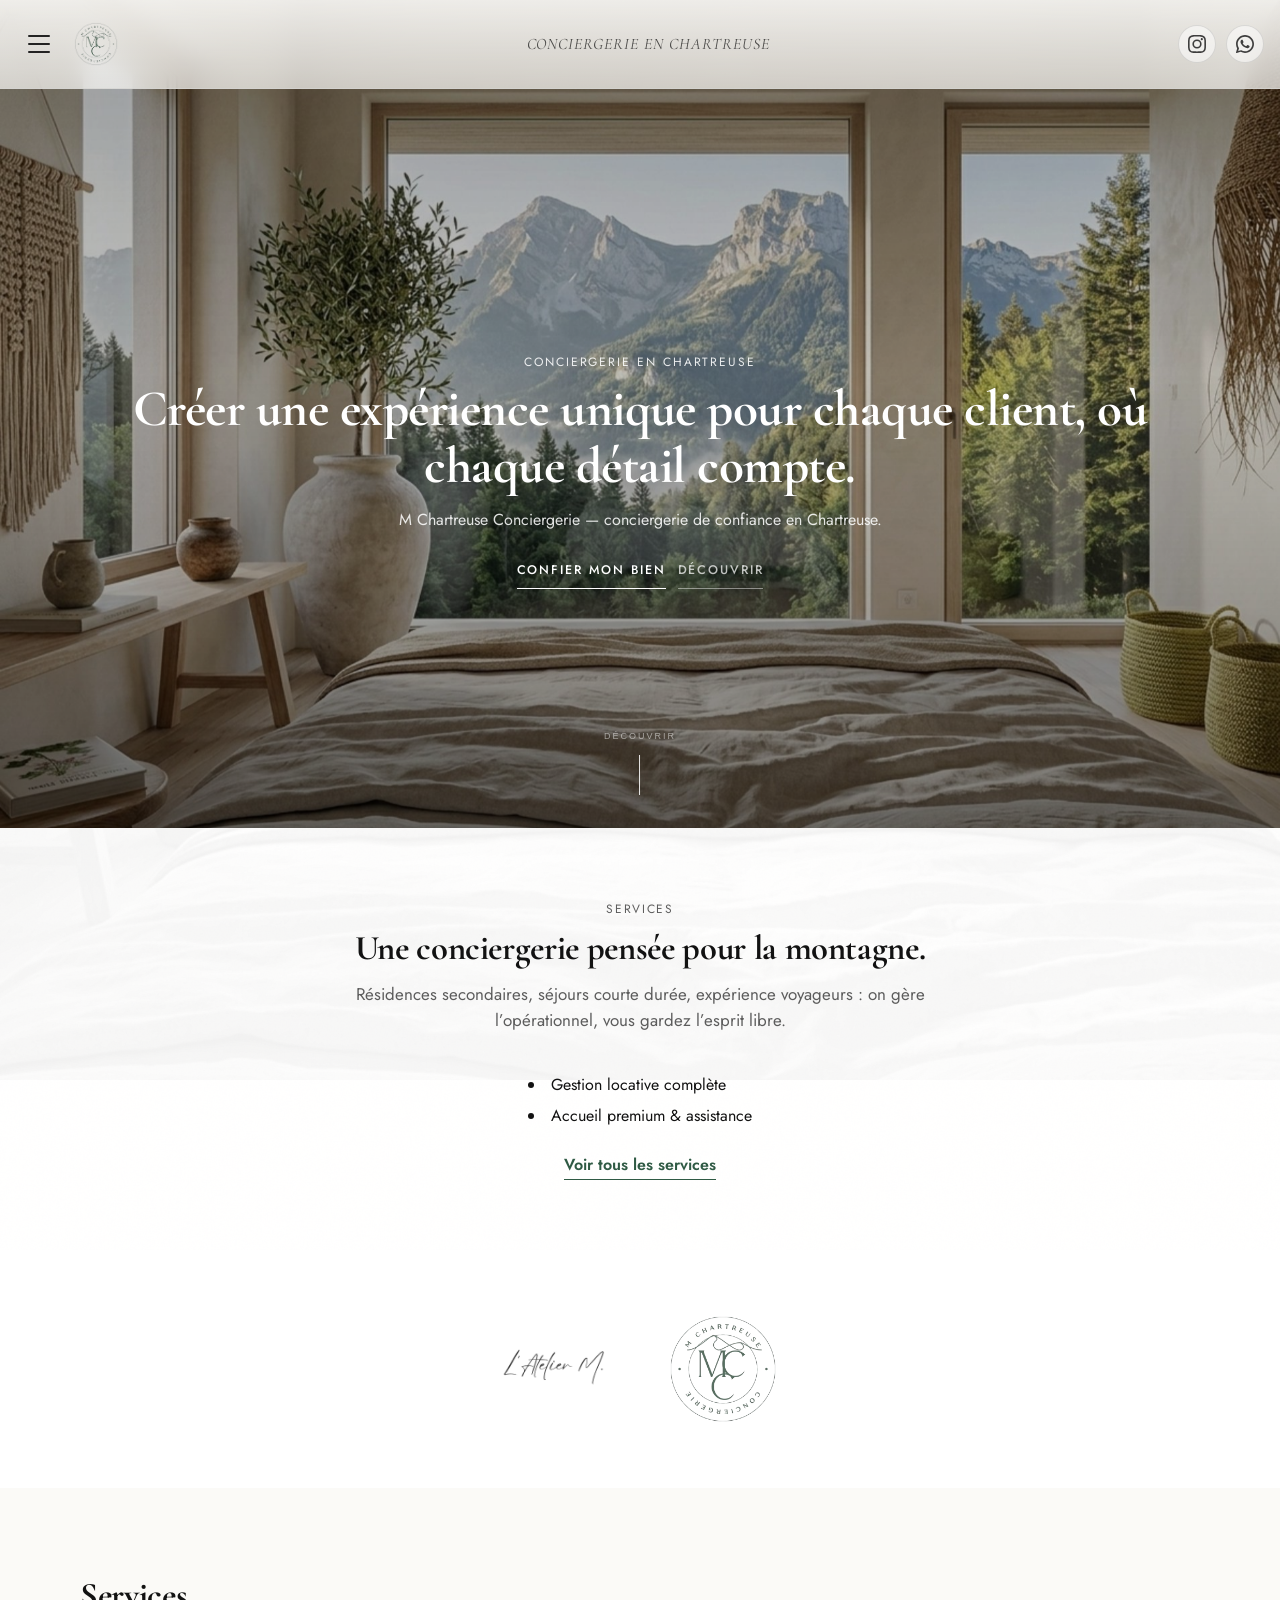
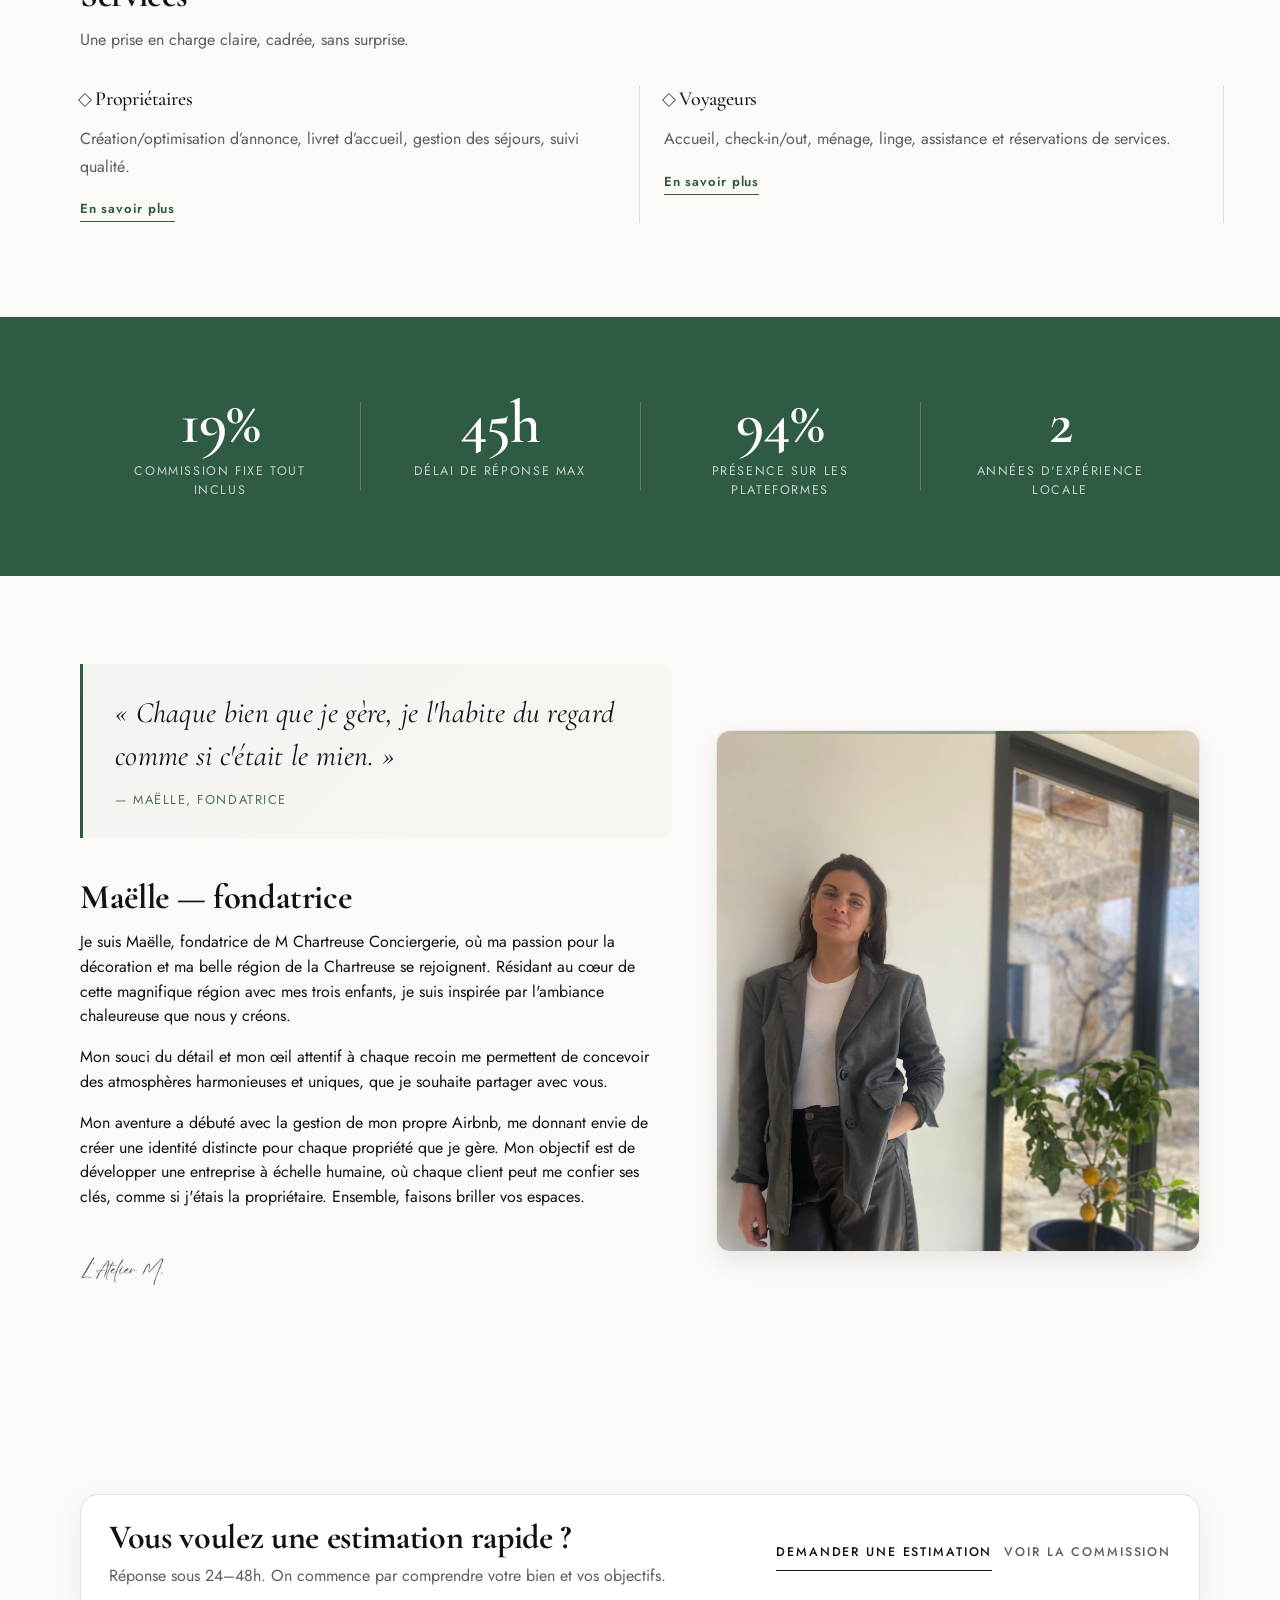
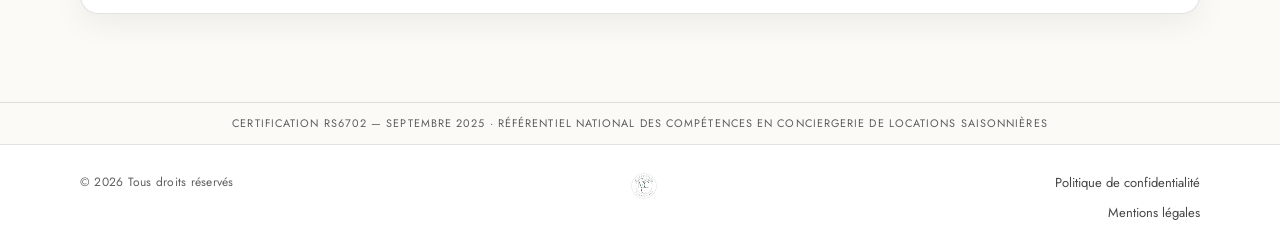
==== commit 9b7ebc5c: "v17e — favicon logo, canonical, robots" ====
--- a/index.html
+++ b/index.html
@@ -52,6 +52,8 @@
   "image": "https://ma-chartreuse-conciergerie.fr/assets/img/hero/hero-01.jpg"
 }
   </script>
+  <link rel="canonical" href="https://ma-chartreuse-conciergerie.fr/" />
+  <meta name="robots" content="index, follow" />
 </head>
 
 <body class="page page-home">
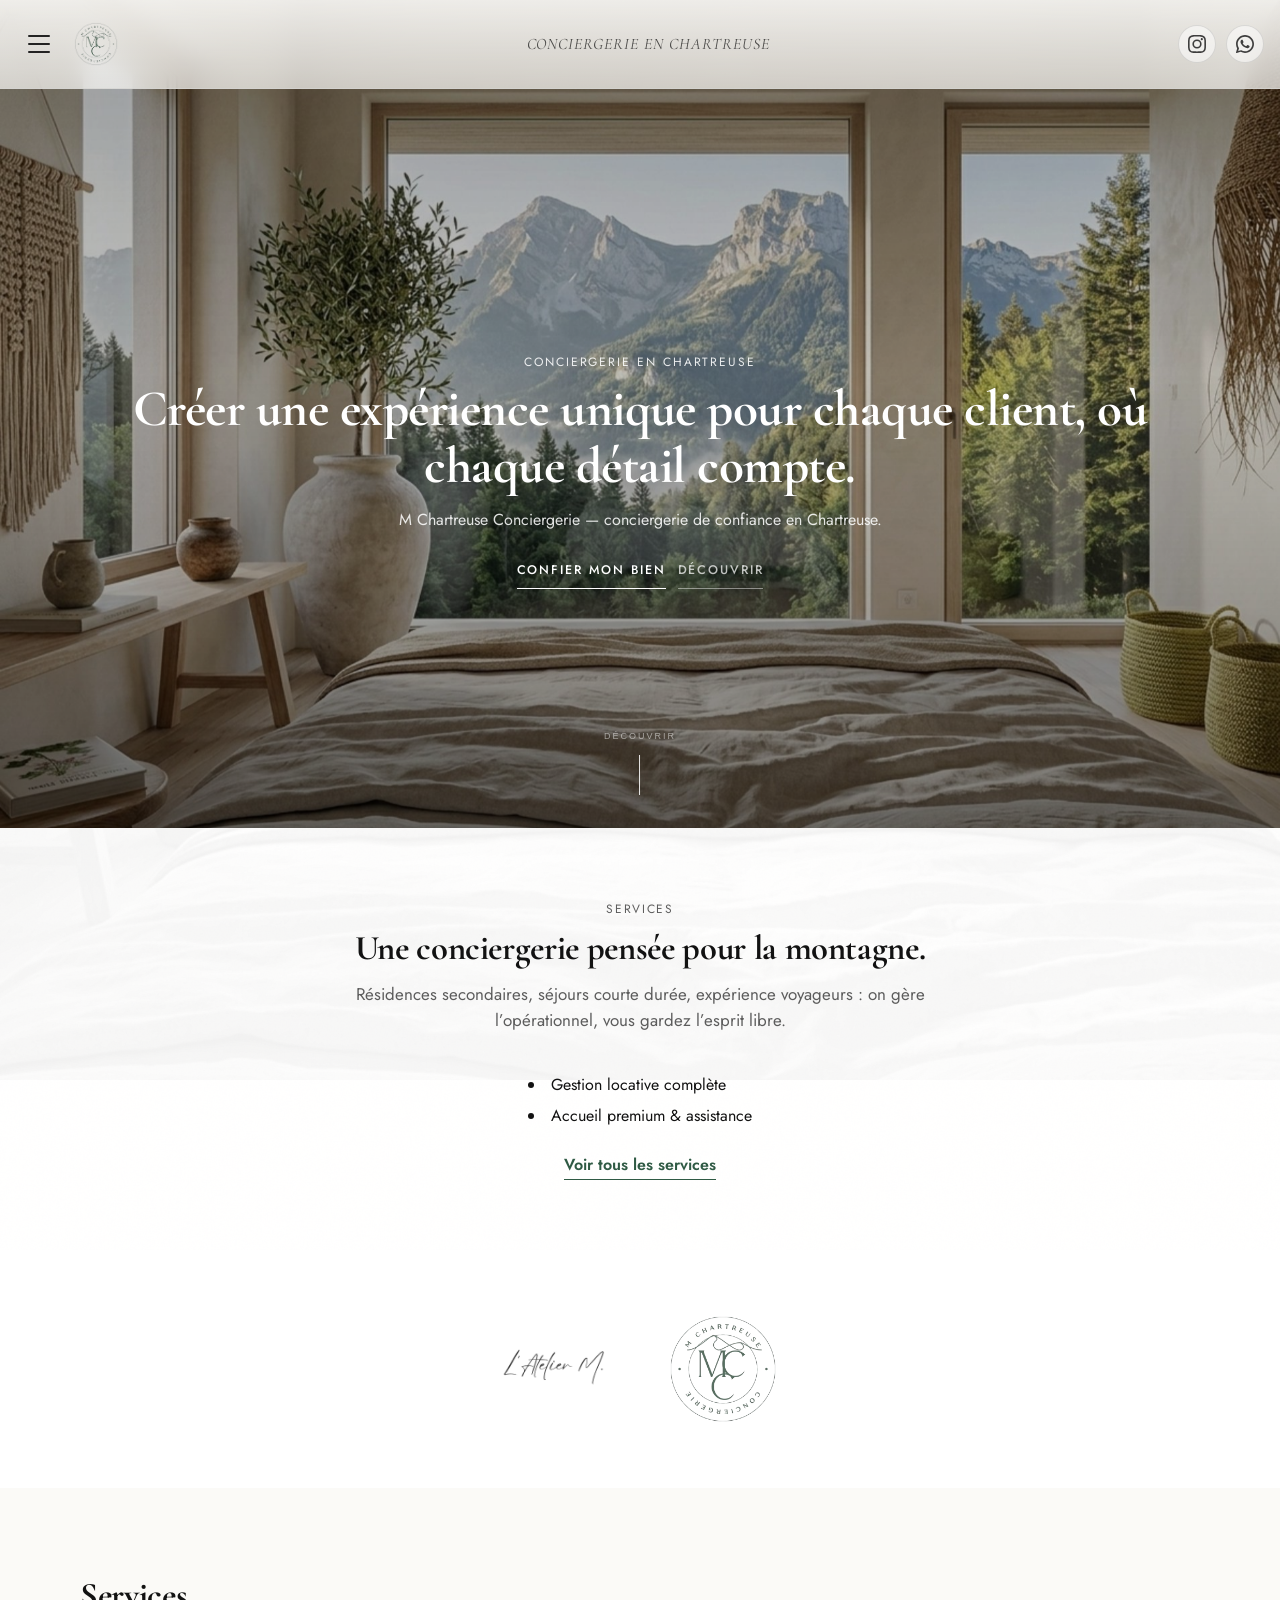
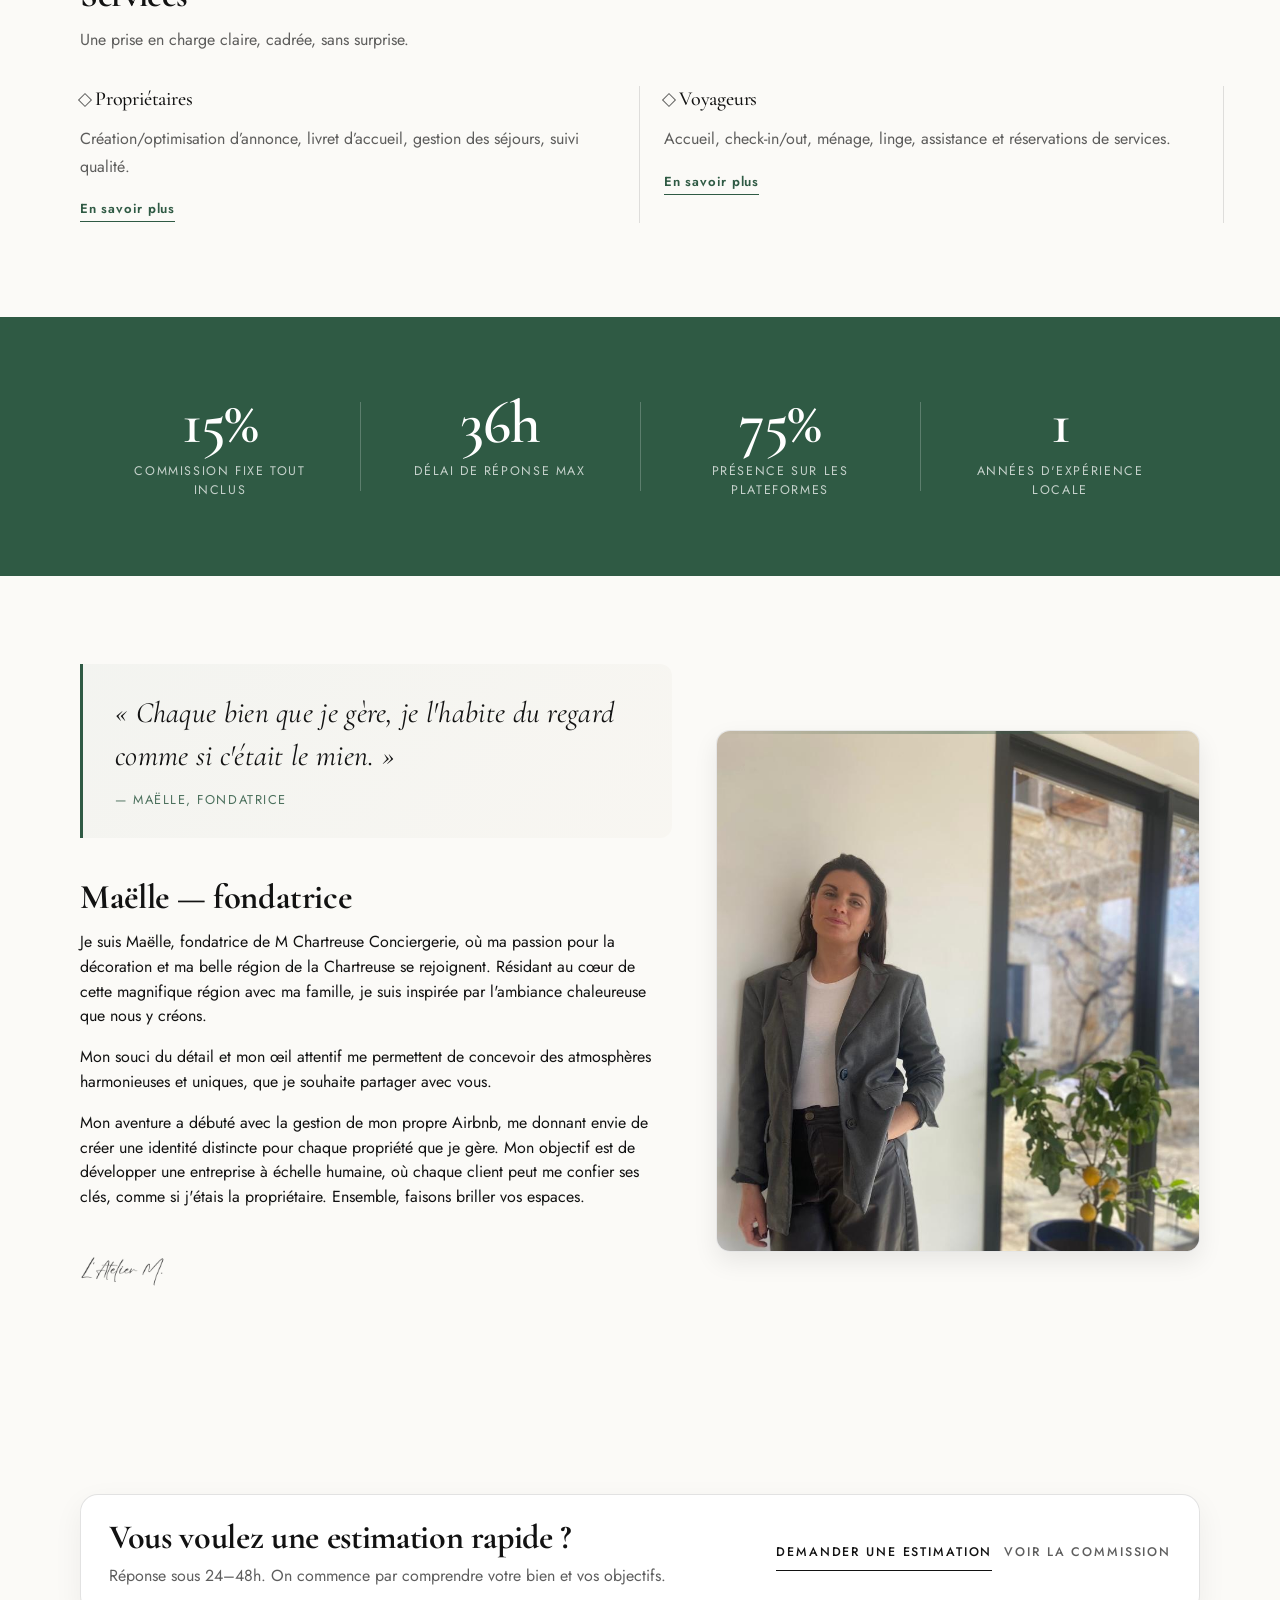
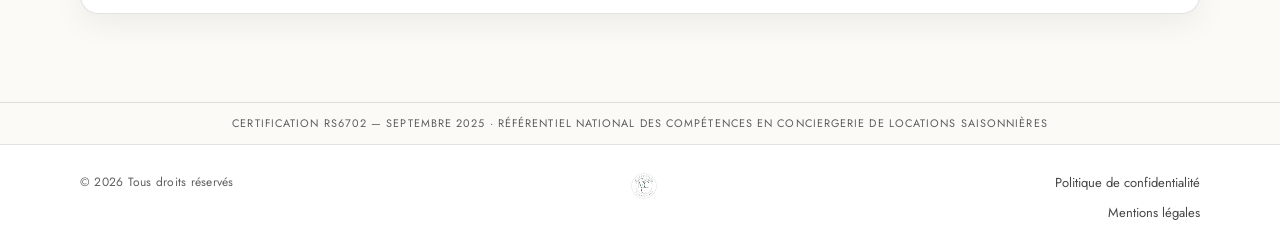
==== commit 6d951796: "v17f — texte présentation" ====
--- a/index.html
+++ b/index.html
@@ -230,8 +230,8 @@
               <cite>— Maëlle, fondatrice</cite>
             </div>
             <h2>Maëlle — fondatrice</h2>
-            <p>Je suis Maëlle, fondatrice de M Chartreuse Conciergerie, où ma passion pour la décoration et ma belle région de la Chartreuse se rejoignent. Résidant au cœur de cette magnifique région avec mes trois enfants, je suis inspirée par l'ambiance chaleureuse que nous y créons.</p>
-            <p>Mon souci du détail et mon œil attentif à chaque recoin me permettent de concevoir des atmosphères harmonieuses et uniques, que je souhaite partager avec vous.</p>
+            <p>Je suis Maëlle, fondatrice de M Chartreuse Conciergerie, où ma passion pour la décoration et ma belle région de la Chartreuse se rejoignent. Résidant au cœur de cette magnifique région avec ma famille, je suis inspirée par l'ambiance chaleureuse que nous y créons.</p>
+            <p>Mon souci du détail et mon œil attentif me permettent de concevoir des atmosphères harmonieuses et uniques, que je souhaite partager avec vous.</p>
             <p>Mon aventure a débuté avec la gestion de mon propre Airbnb, me donnant envie de créer une identité distincte pour chaque propriété que je gère. Mon objectif est de développer une entreprise à échelle humaine, où chaque client peut me confier ses clés, comme si j'étais la propriétaire. Ensemble, faisons briller vos espaces.</p>
 
             <div class="signatures-row" aria-label="Signatures">
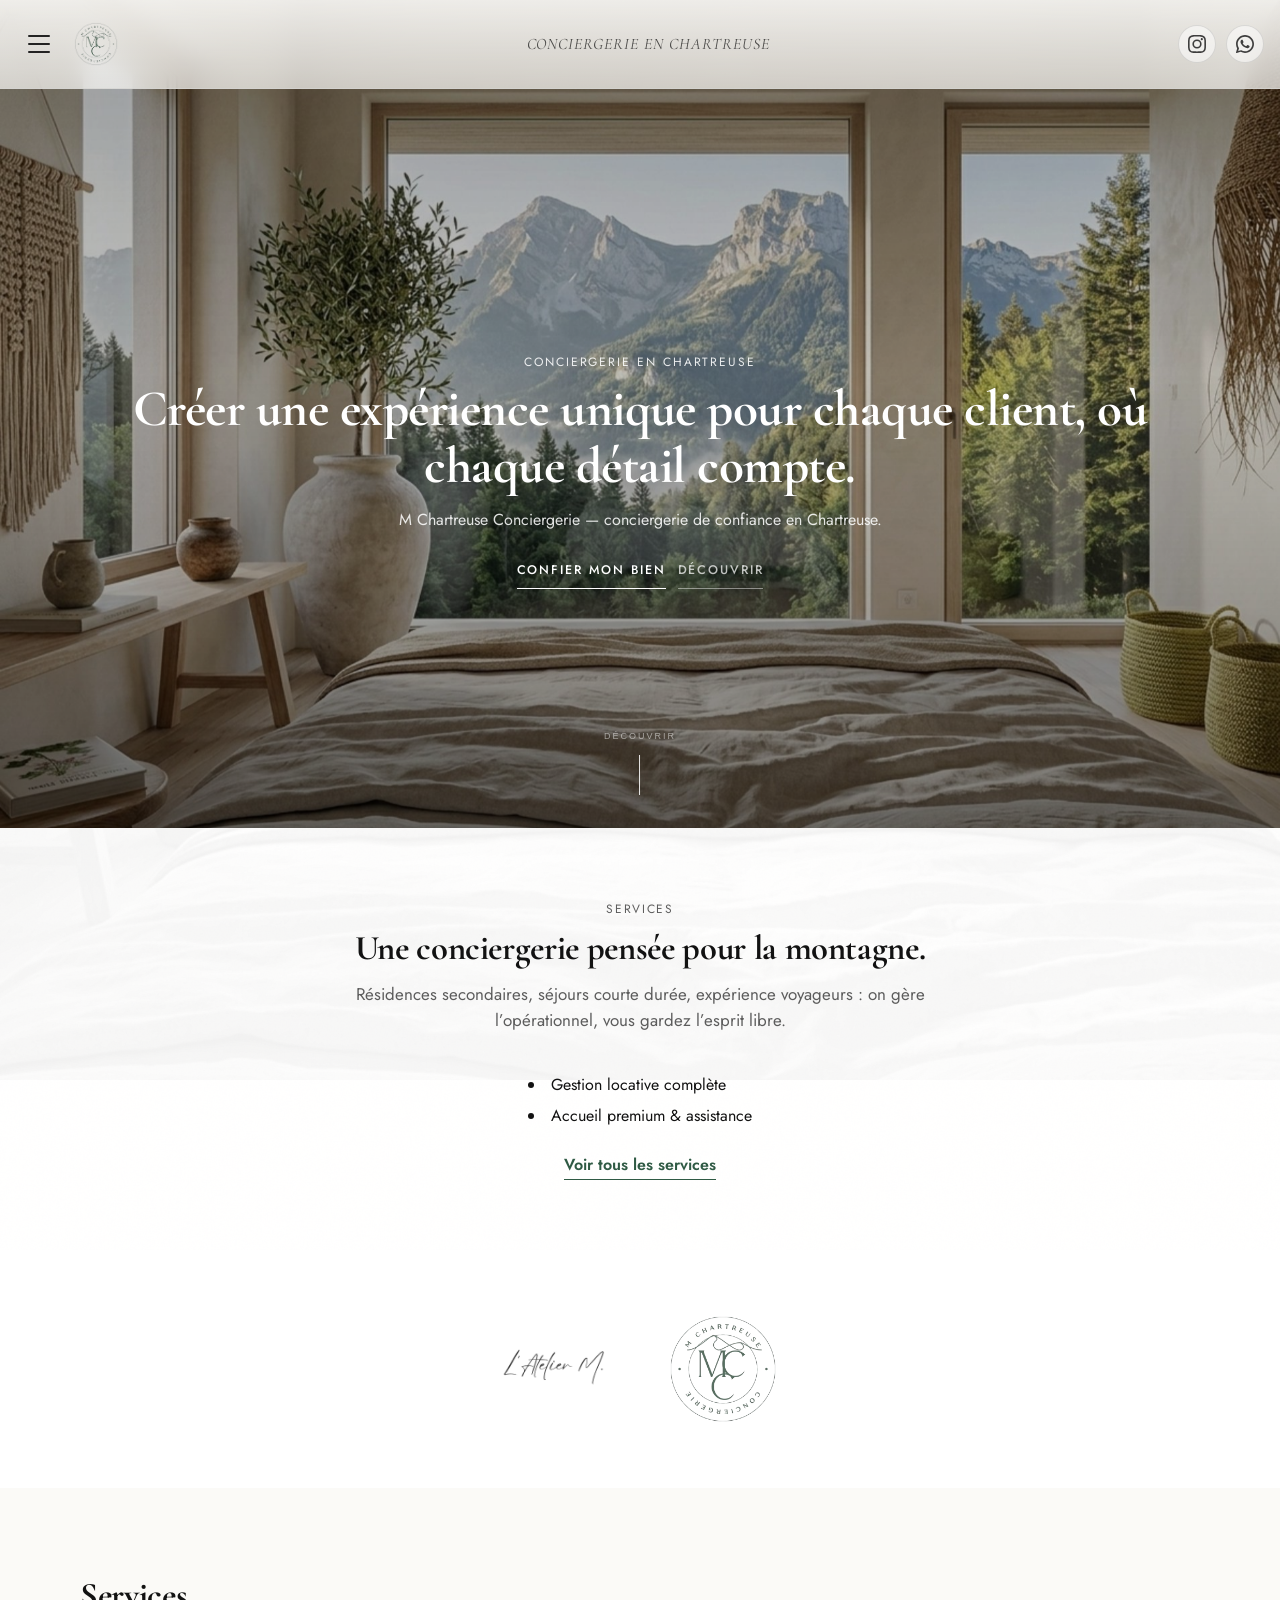
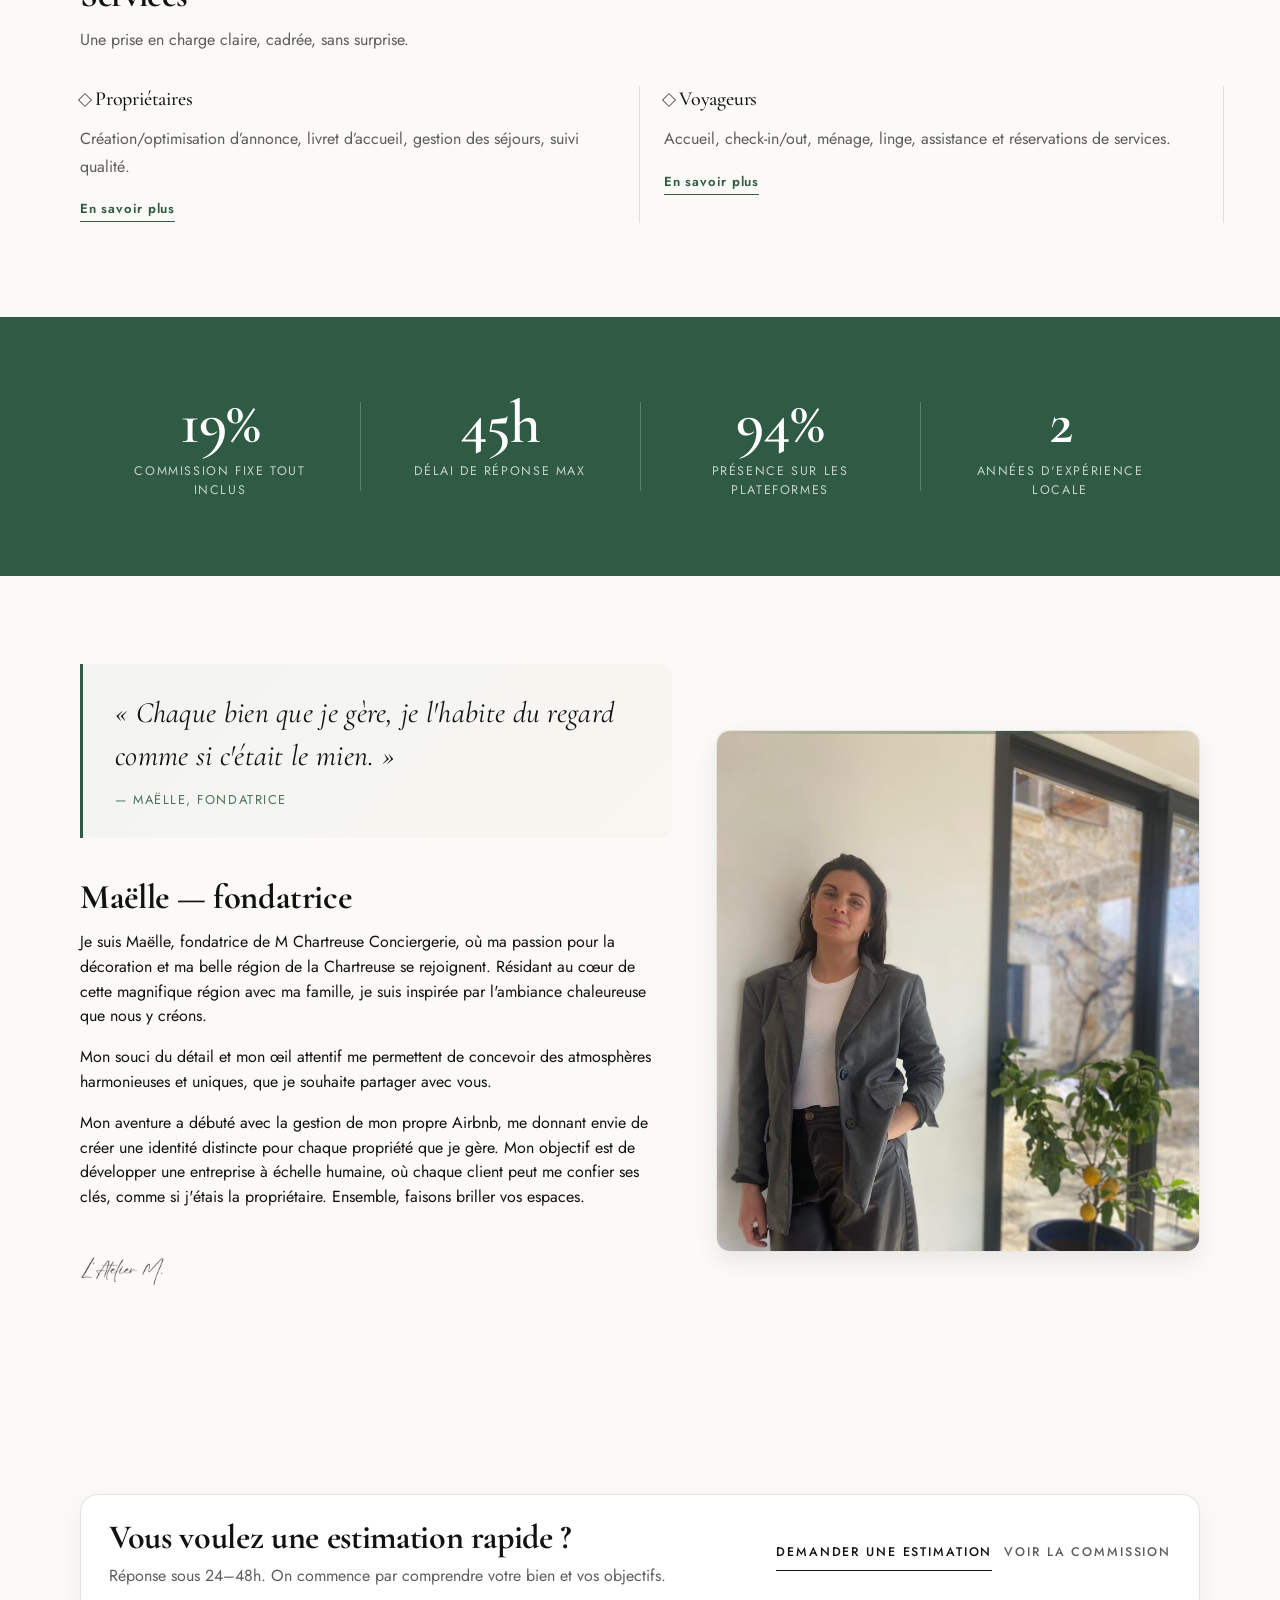
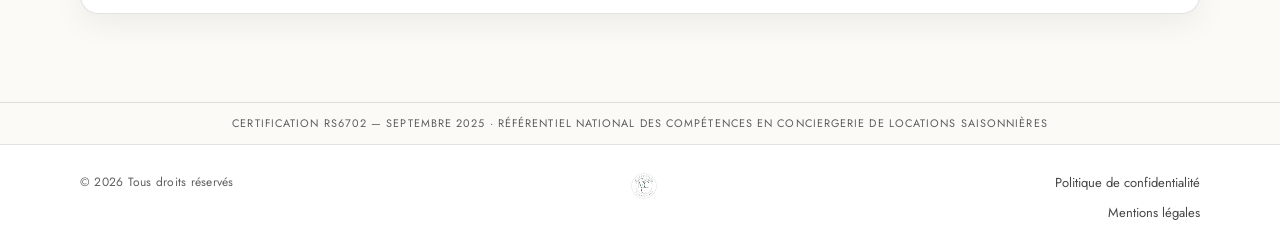
==== commit 98e7e8e5: "v17g — Google Search Console" ====
--- a/index.html
+++ b/index.html
@@ -52,6 +52,7 @@
   "image": "https://ma-chartreuse-conciergerie.fr/assets/img/hero/hero-01.jpg"
 }
   </script>
+  <meta name="google-site-verification" content="QmK6mTDlAapRPH7Pa3n2YshGAMdoi08UYMvv2S0B4Vk" />
   <link rel="canonical" href="https://ma-chartreuse-conciergerie.fr/" />
   <meta name="robots" content="index, follow" />
 </head>
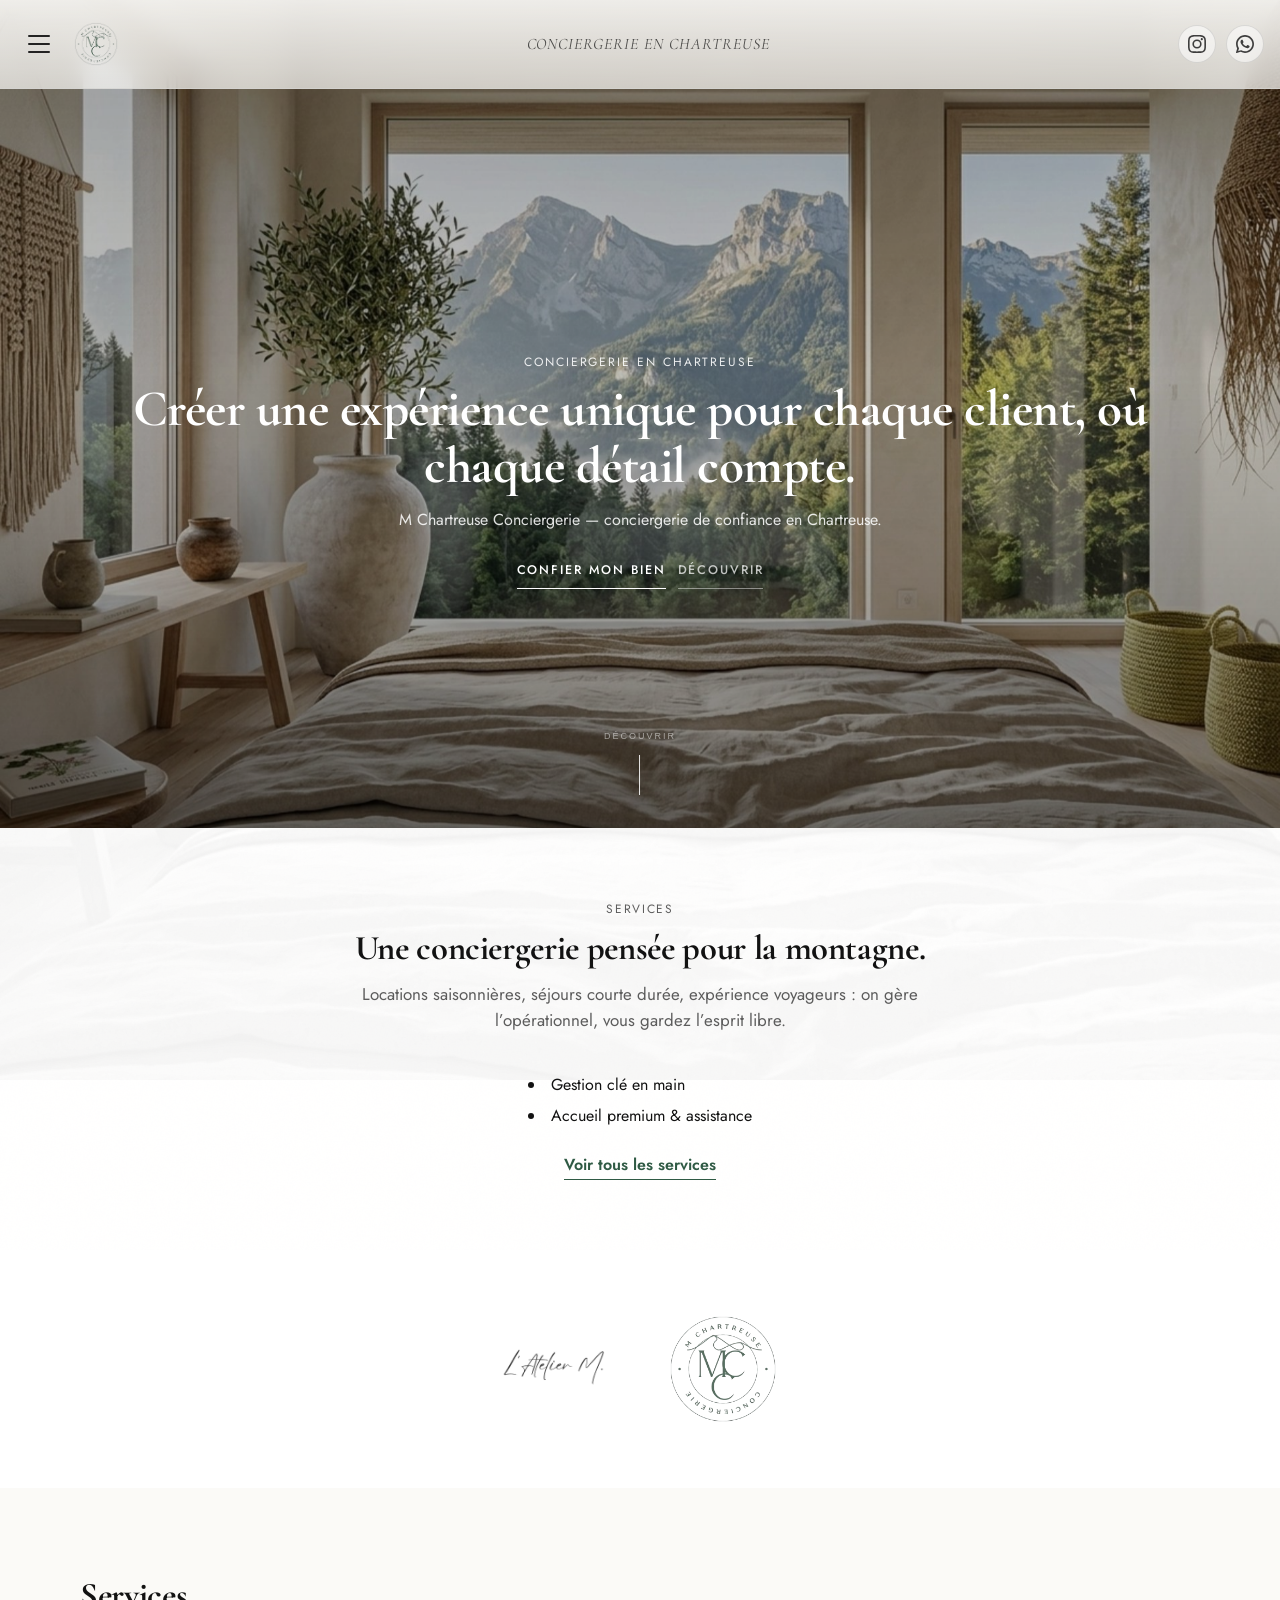
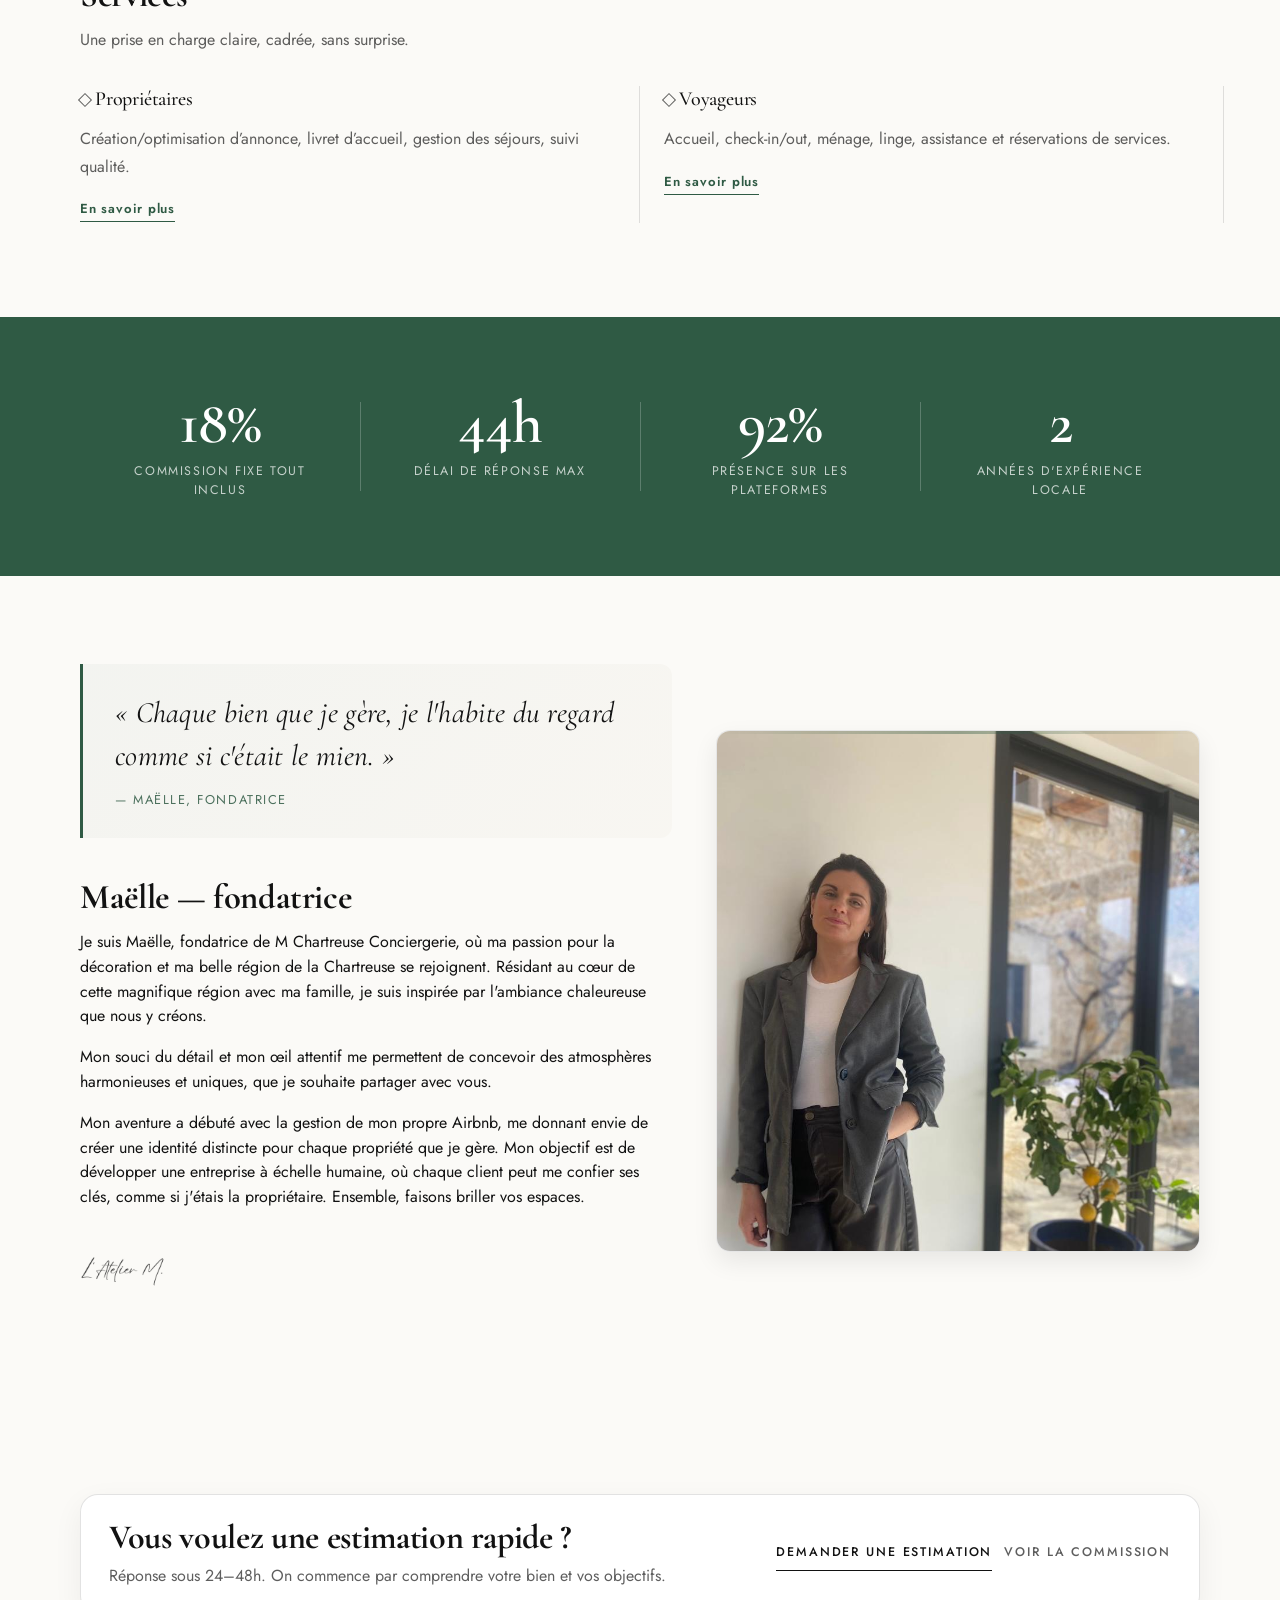
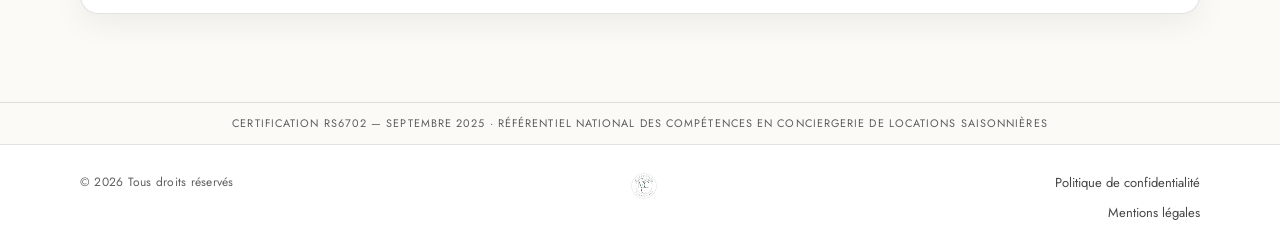
==== commit 8f5a13ac: "v17h — suppression termes juridiquement sensibles" ====
--- a/index.html
+++ b/index.html
@@ -149,10 +149,10 @@
         <p class="kicker">Services</p>
         <h2>Une conciergerie pensée pour la montagne.</h2>
         <p class="lead">
-          Résidences secondaires, séjours courte durée, expérience voyageurs : on gère l’opérationnel, vous gardez l’esprit libre.
+          Locations saisonnières, séjours courte durée, expérience voyageurs : on gère l’opérationnel, vous gardez l’esprit libre.
         </p>
         <ul class="bullets">
-          <li>Gestion locative complète</li>
+          <li>Gestion clé en main</li>
           <li>Accueil premium & assistance</li>
         </ul>
         <div class="inline-actions">
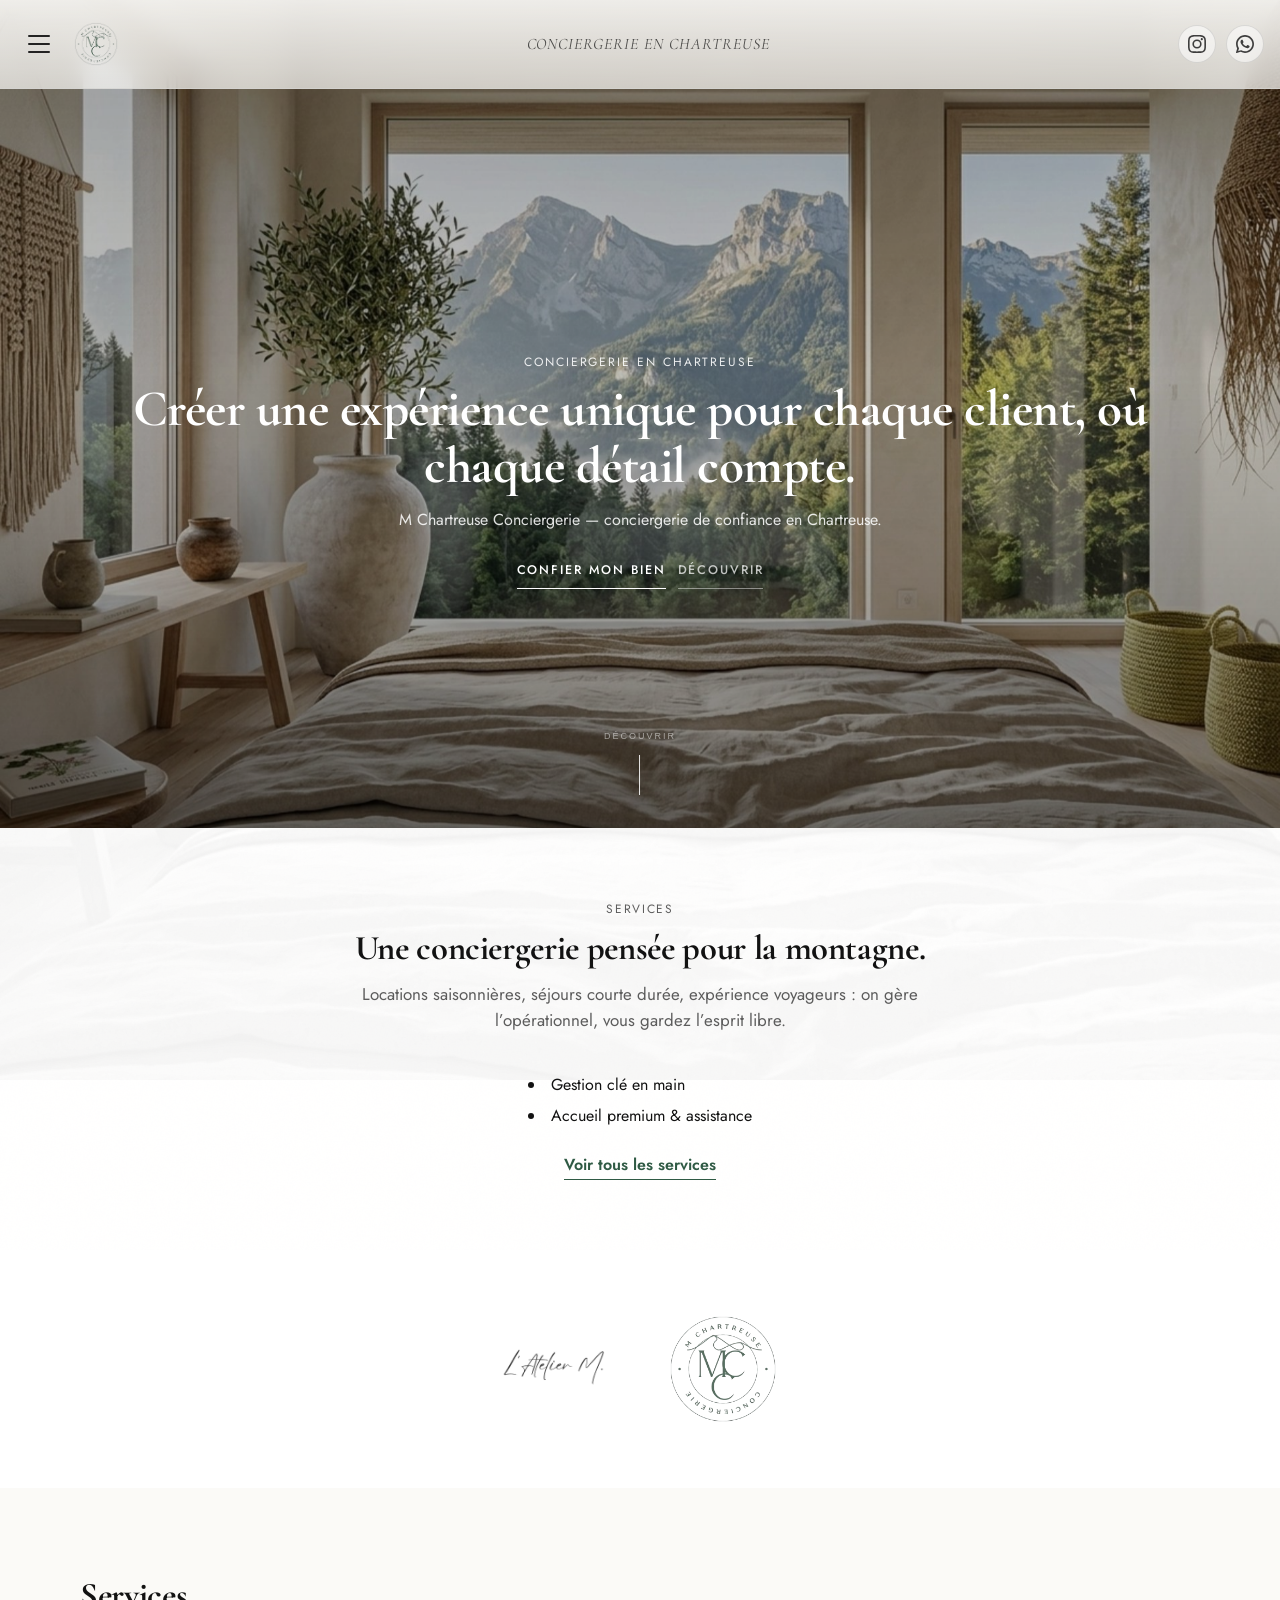
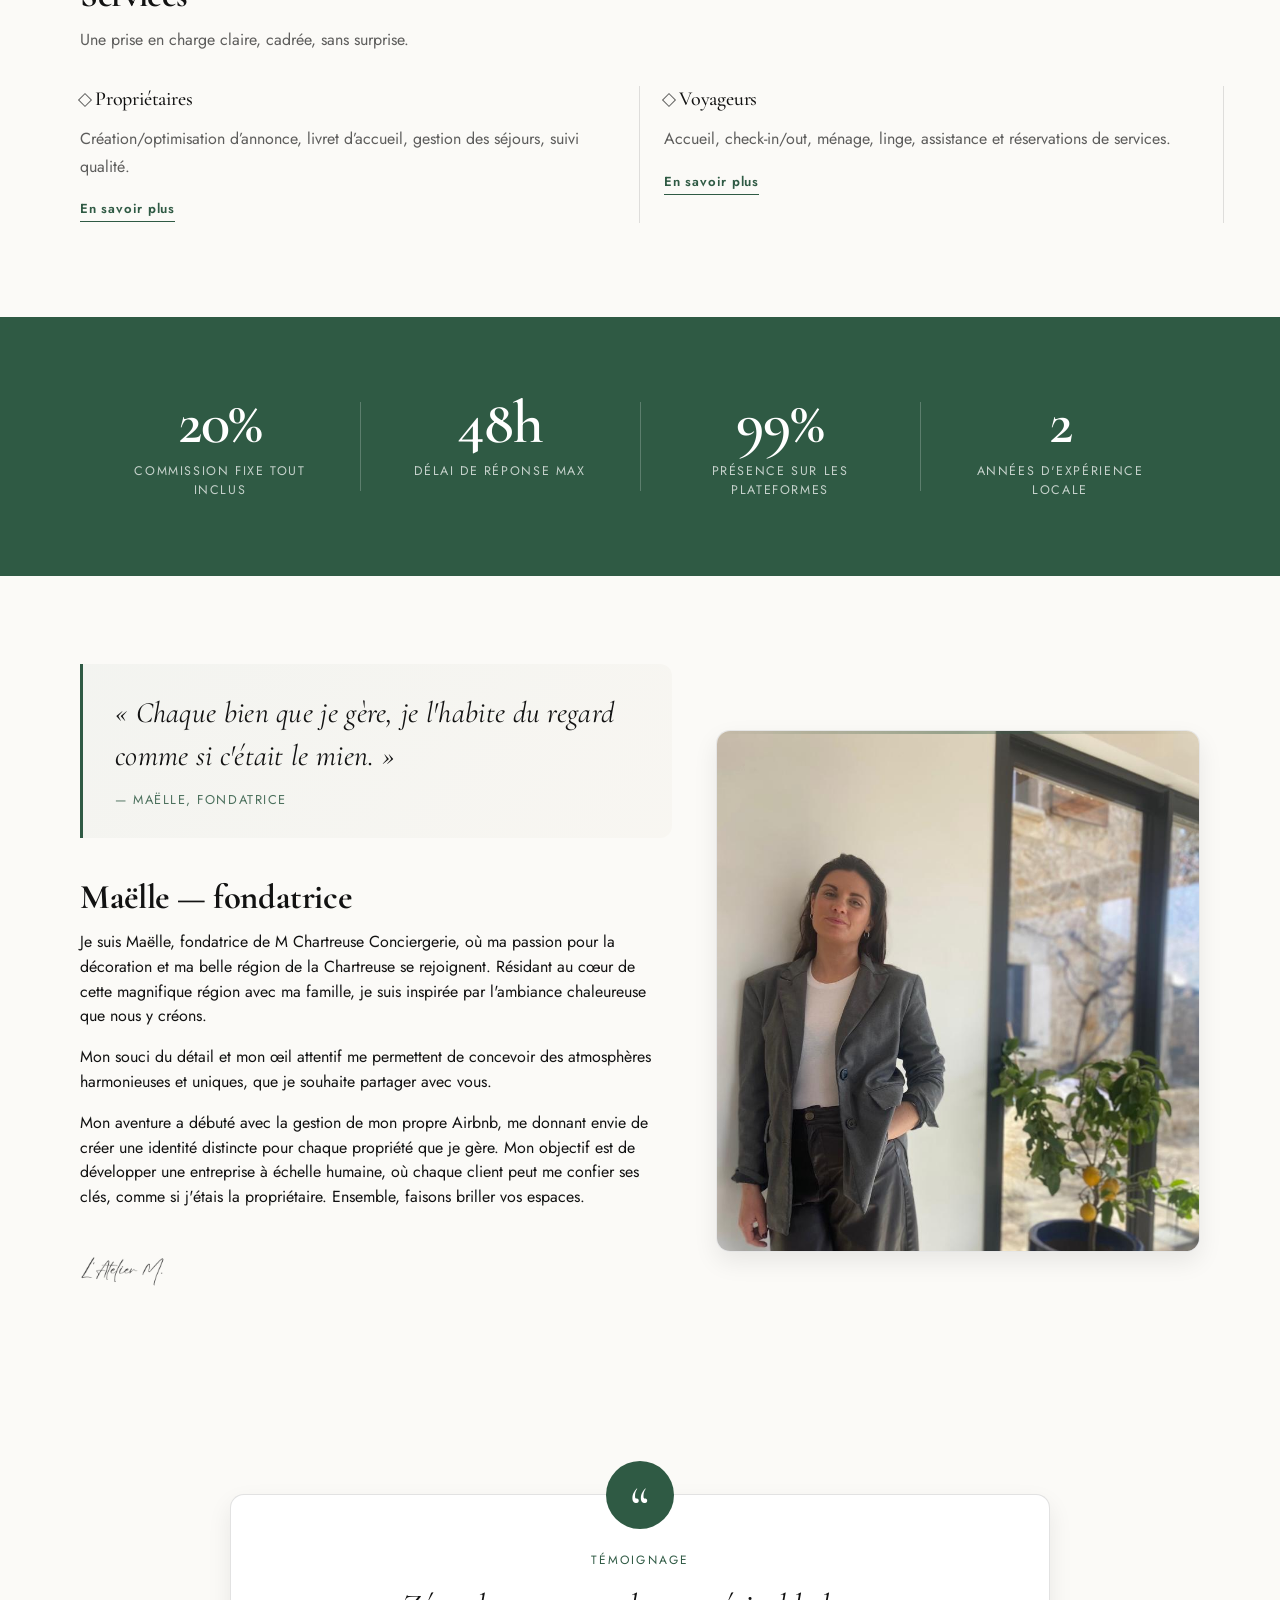
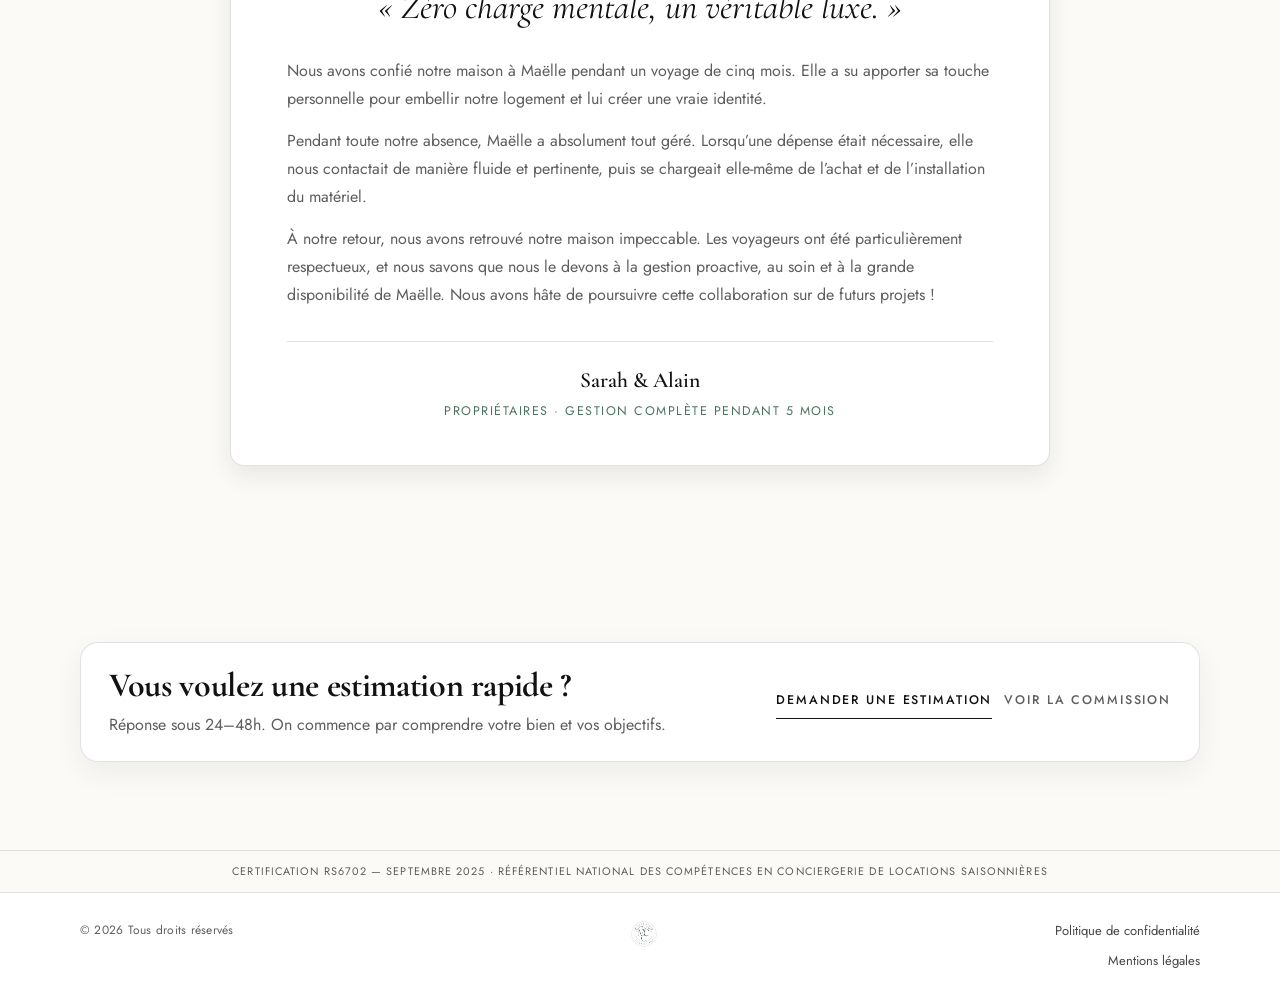
==== commit 04c41695: "Ajout du témoignage de Sarah & Alain (accueil et page propriétaires) Co-Authored-By: Claude Opus 5.5" ====
--- a/index.html
+++ b/index.html
@@ -249,6 +249,24 @@
       </div>
     </section>
 
+    <section class="section section--soft section--testimonial" aria-labelledby="temoignage-title">
+      <div class="container">
+        <figure class="testimonial">
+          <p class="testimonial-kicker" id="temoignage-title">Témoignage</p>
+          <p class="testimonial-highlight">« Zéro charge mentale, un véritable luxe. »</p>
+          <blockquote class="testimonial-body">
+            <p>Nous avons confié notre maison à Maëlle pendant un voyage de cinq mois. Elle a su apporter sa touche personnelle pour embellir notre logement et lui créer une vraie identité.</p>
+            <p>Pendant toute notre absence, Maëlle a absolument tout géré. Lorsqu’une dépense était nécessaire, elle nous contactait de manière fluide et pertinente, puis se chargeait elle-même de l’achat et de l’installation du matériel.</p>
+            <p>À notre retour, nous avons retrouvé notre maison impeccable. Les voyageurs ont été particulièrement respectueux, et nous savons que nous le devons à la gestion proactive, au soin et à la grande disponibilité de Maëlle. Nous avons hâte de poursuivre cette collaboration sur de futurs projets&nbsp;!</p>
+          </blockquote>
+          <figcaption class="testimonial-author">
+            <span class="testimonial-name">Sarah &amp; Alain</span>
+            <span class="testimonial-meta">Propriétaires · gestion complète pendant 5 mois</span>
+          </figcaption>
+        </figure>
+      </div>
+    </section>
+
 <section class="section section--soft">
 <div class="container">
         <div class="cta-bar">
--- a/assets/css/main.css
+++ b/assets/css/main.css
@@ -474,6 +474,81 @@
   opacity: .85;
 }
 
+/* ===== TÉMOIGNAGE CLIENT ===== */
+.testimonial {
+  position: relative;
+  max-width: 820px;
+  margin: 0 auto;
+  padding: 56px 56px 44px;
+  background: var(--white);
+  border: 1px solid var(--line);
+  border-radius: var(--radius-card);
+  box-shadow: var(--shadow-soft);
+  text-align: center;
+}
+.testimonial::before {
+  content: "“";
+  position: absolute;
+  top: -34px; left: 50%;
+  transform: translateX(-50%);
+  width: 68px; height: 68px;
+  border-radius: 50%;
+  background: var(--brand);
+  color: #fff;
+  font-family: var(--font-display);
+  font-size: 3.6rem;
+  line-height: 92px;
+}
+.testimonial-kicker {
+  margin: 0 0 14px;
+  font-size: 12px;
+  letter-spacing: .18em;
+  text-transform: uppercase;
+  color: var(--brand);
+}
+.testimonial-highlight {
+  margin: 0 0 28px;
+  font-family: var(--font-display);
+  font-size: clamp(1.6rem, 3vw, 2.2rem);
+  font-style: italic;
+  line-height: 1.3;
+  color: var(--text);
+}
+.testimonial-body {
+  margin: 0;
+  text-align: left;
+}
+.testimonial-body p {
+  margin: 0 0 14px;
+  color: var(--muted);
+  line-height: 1.75;
+}
+.testimonial-body p:last-child { margin-bottom: 0; }
+.testimonial-author {
+  margin-top: 32px;
+  padding-top: 22px;
+  border-top: 1px solid var(--line);
+}
+.testimonial-name {
+  display: block;
+  font-family: var(--font-display);
+  font-size: 1.35rem;
+  font-weight: 600;
+  color: var(--text);
+}
+.testimonial-meta {
+  display: block;
+  margin-top: 4px;
+  font-size: .78rem;
+  letter-spacing: .12em;
+  text-transform: uppercase;
+  color: var(--brand);
+  opacity: .85;
+}
+@media (max-width: 600px) {
+  .testimonial { padding: 48px 22px 32px; }
+}
+
 /* ===== FEATURE ITEM hover underline ===== */
 .feature-item h3 {
   position: relative;
